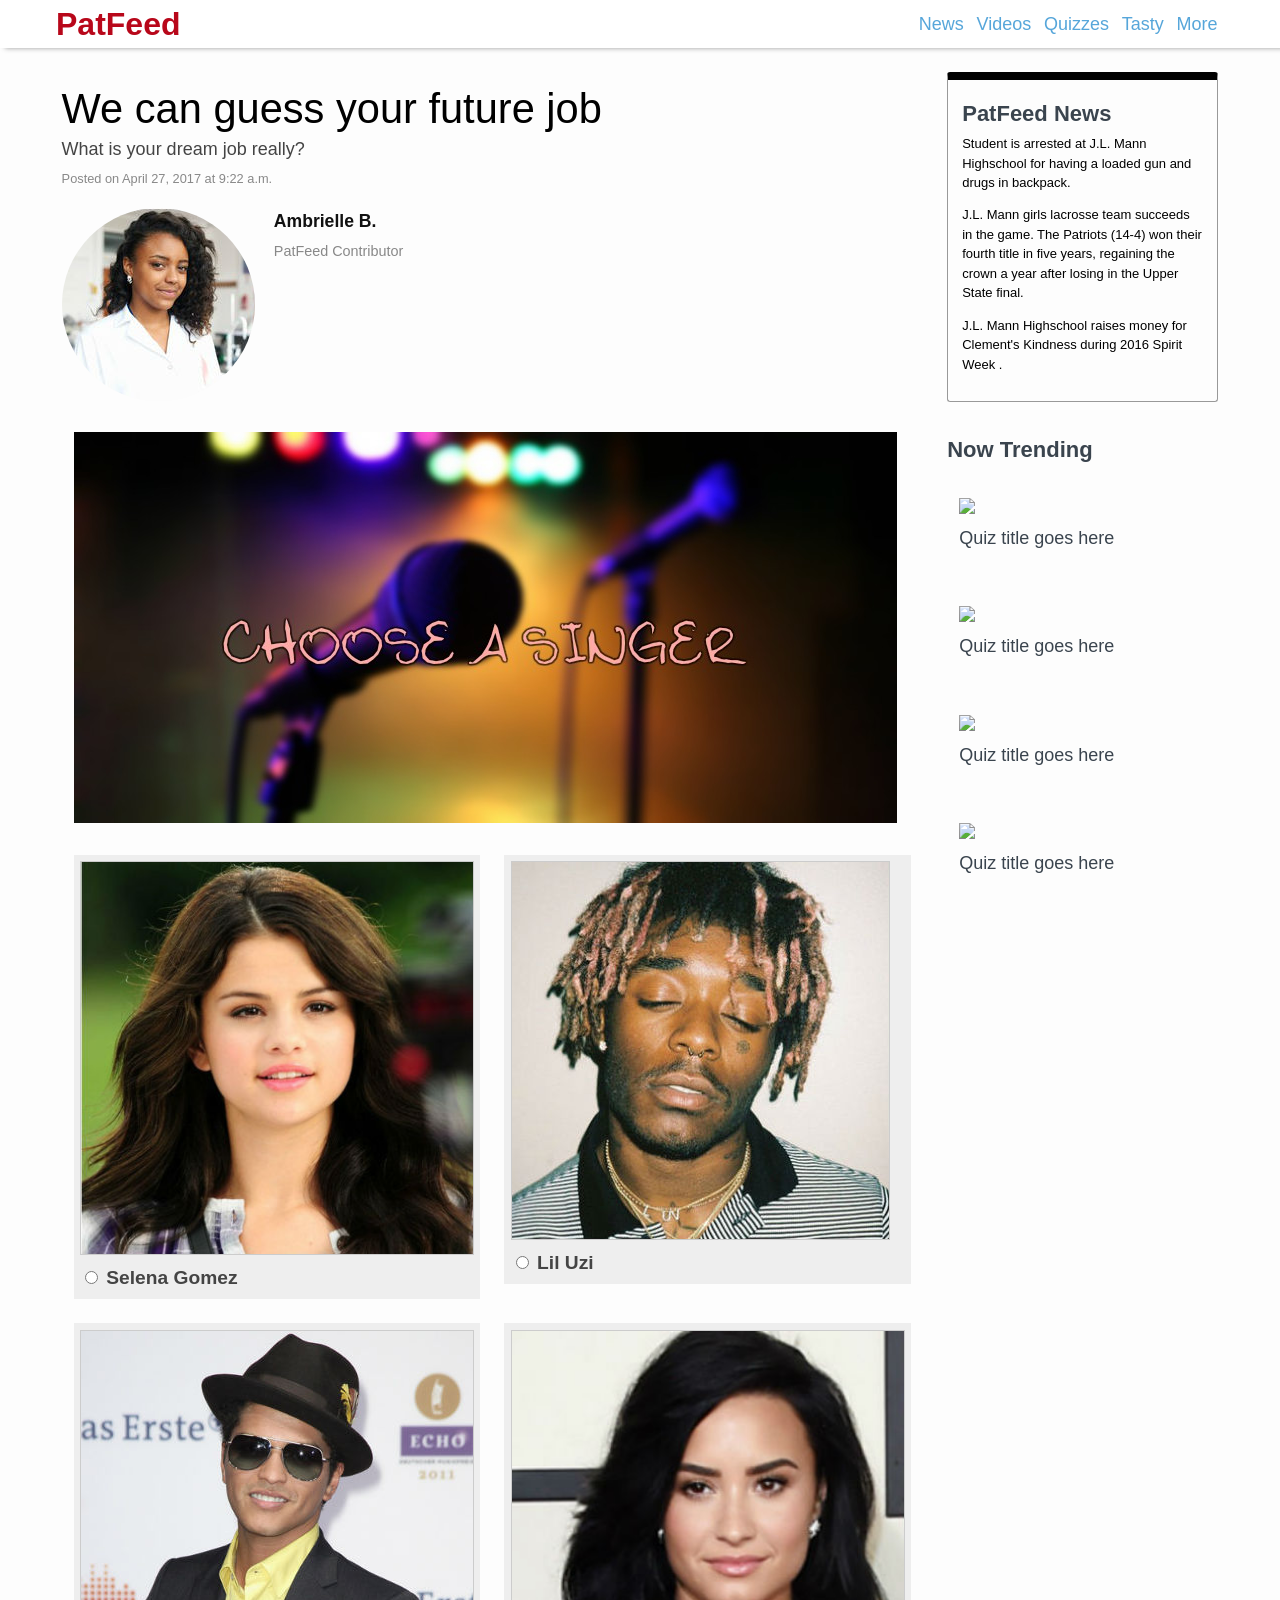
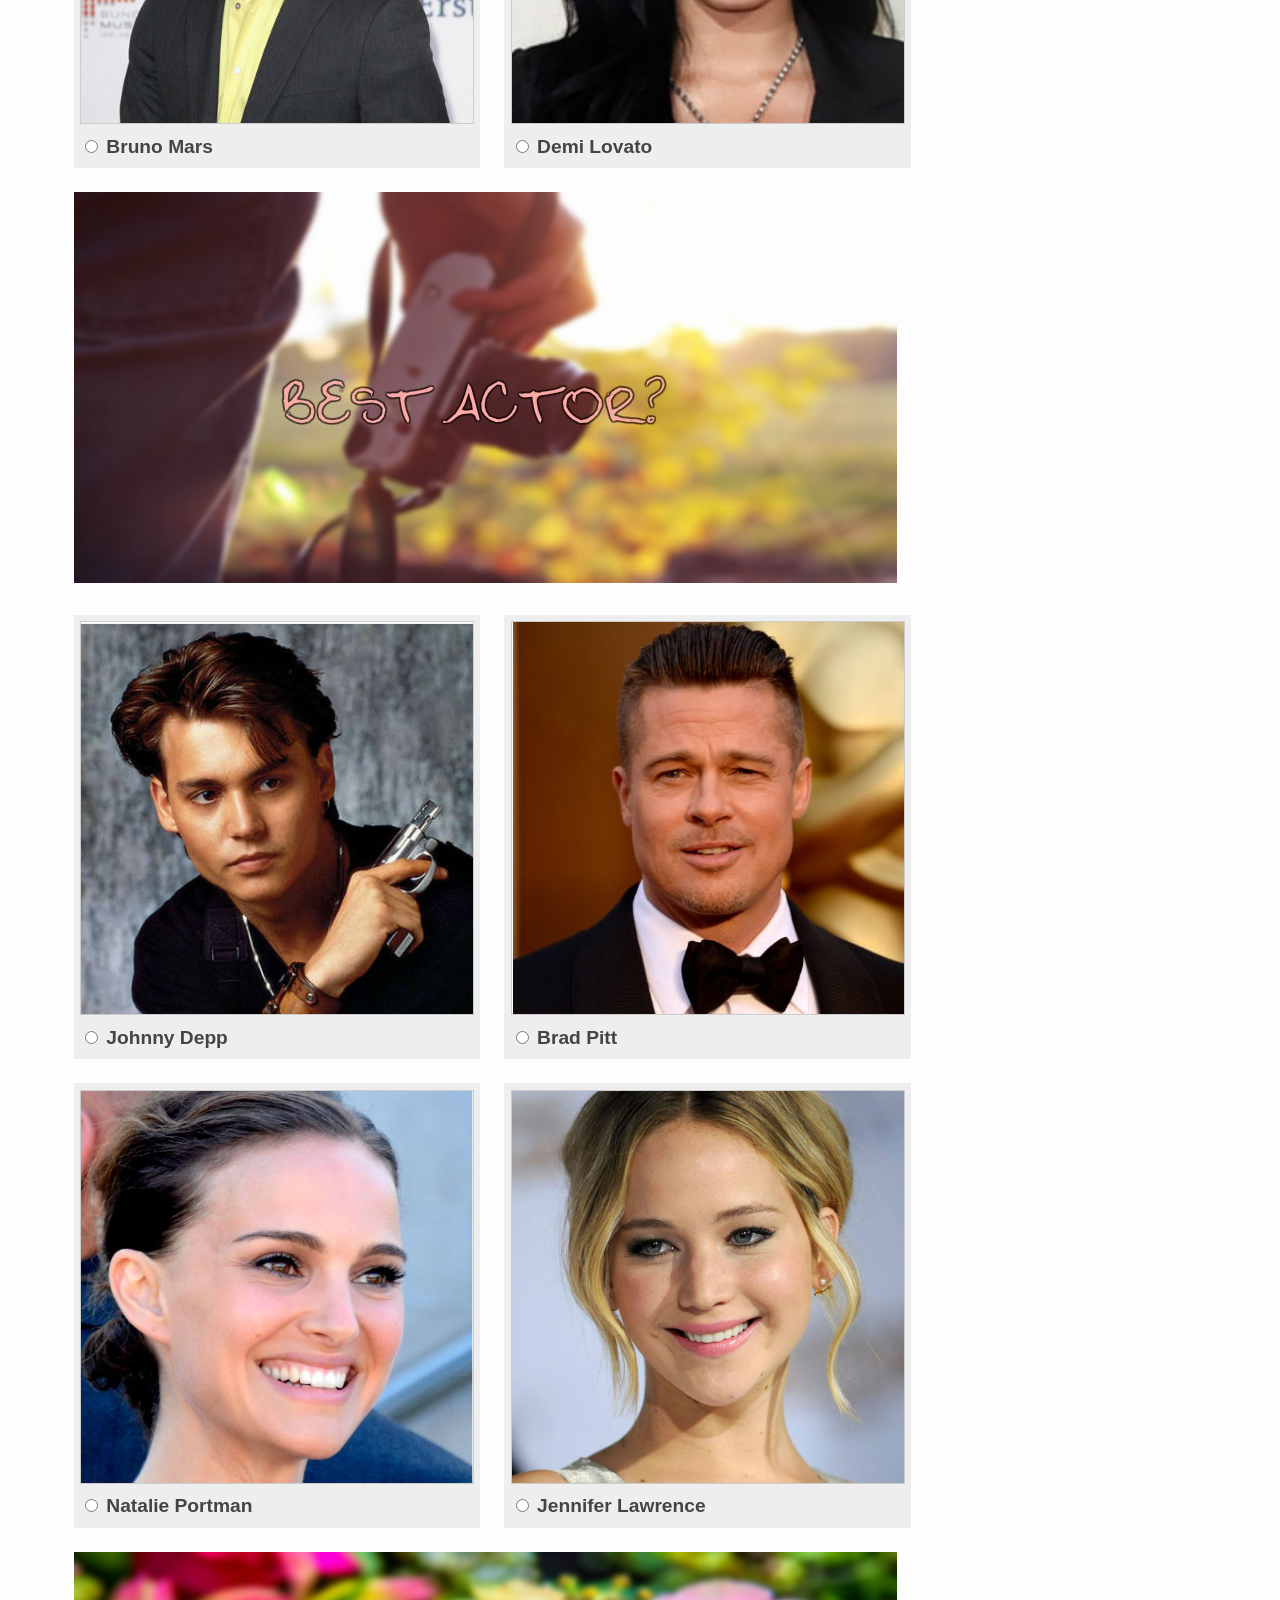
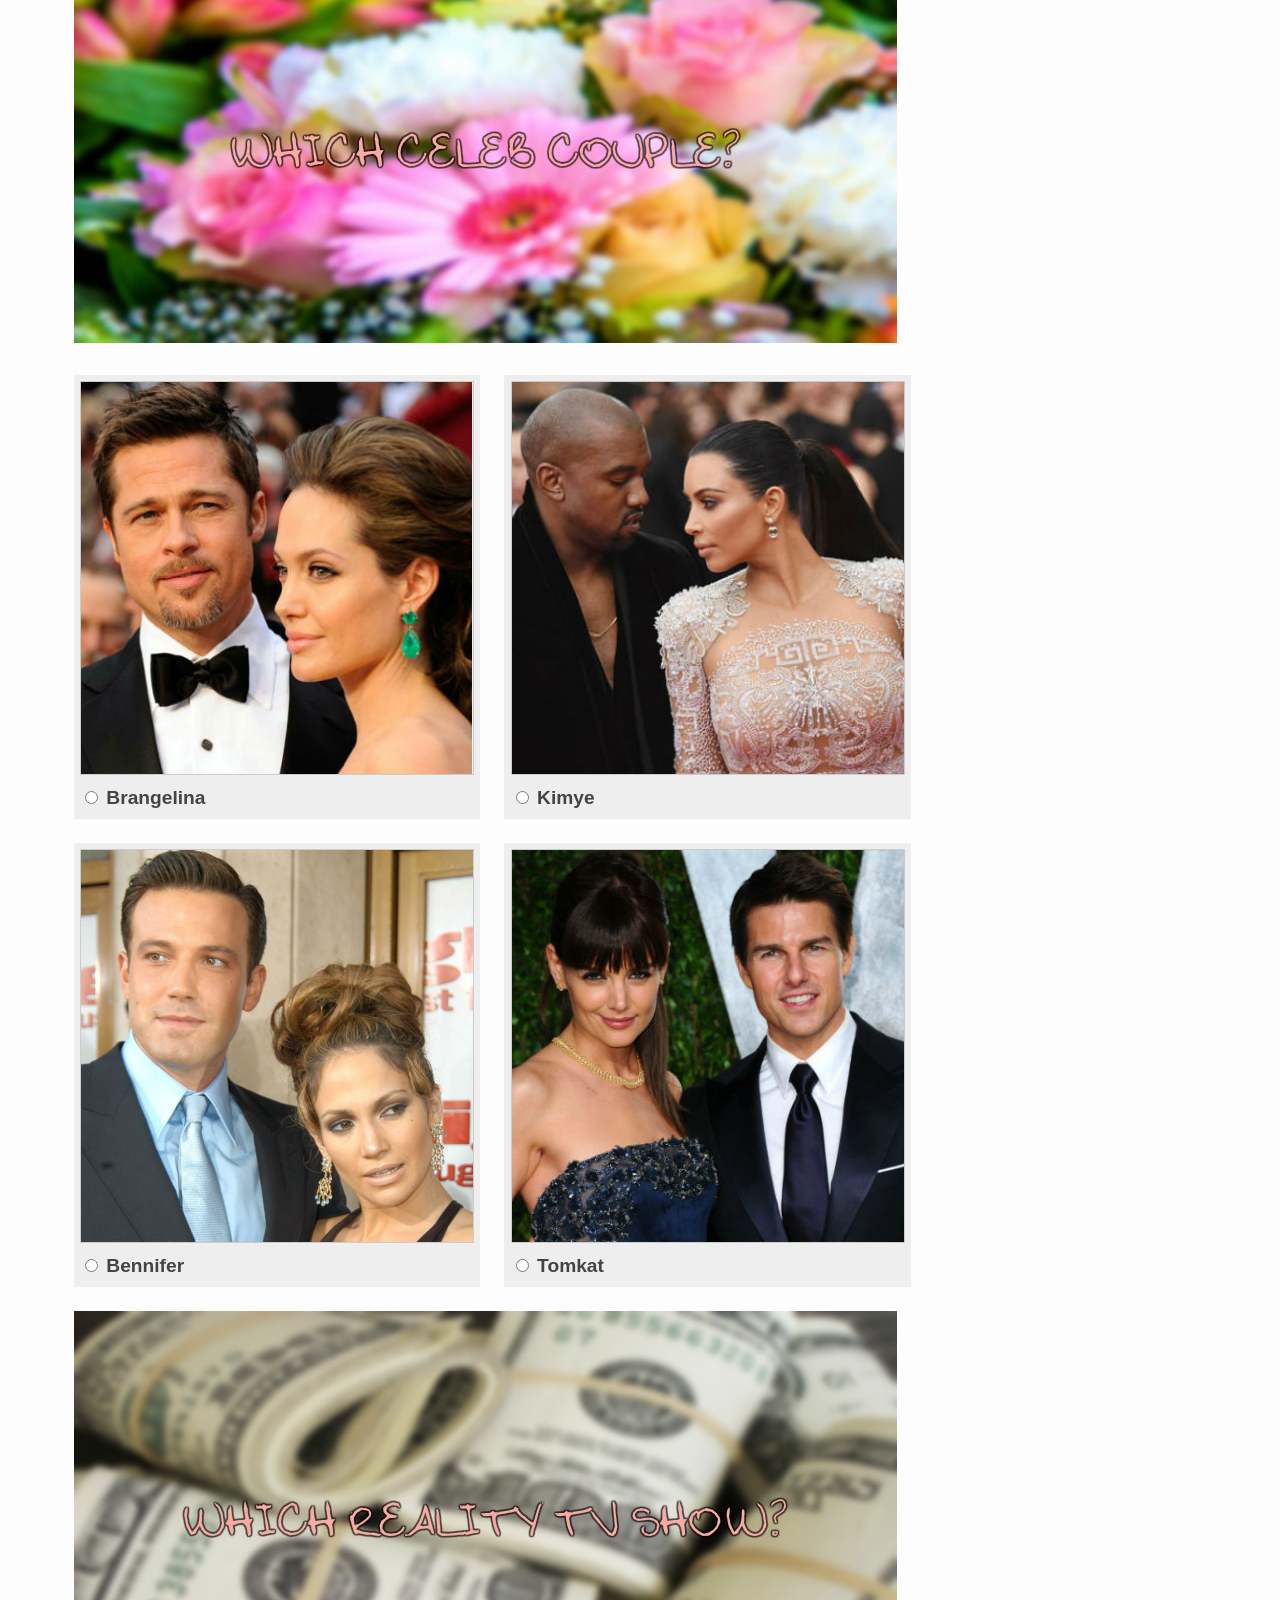
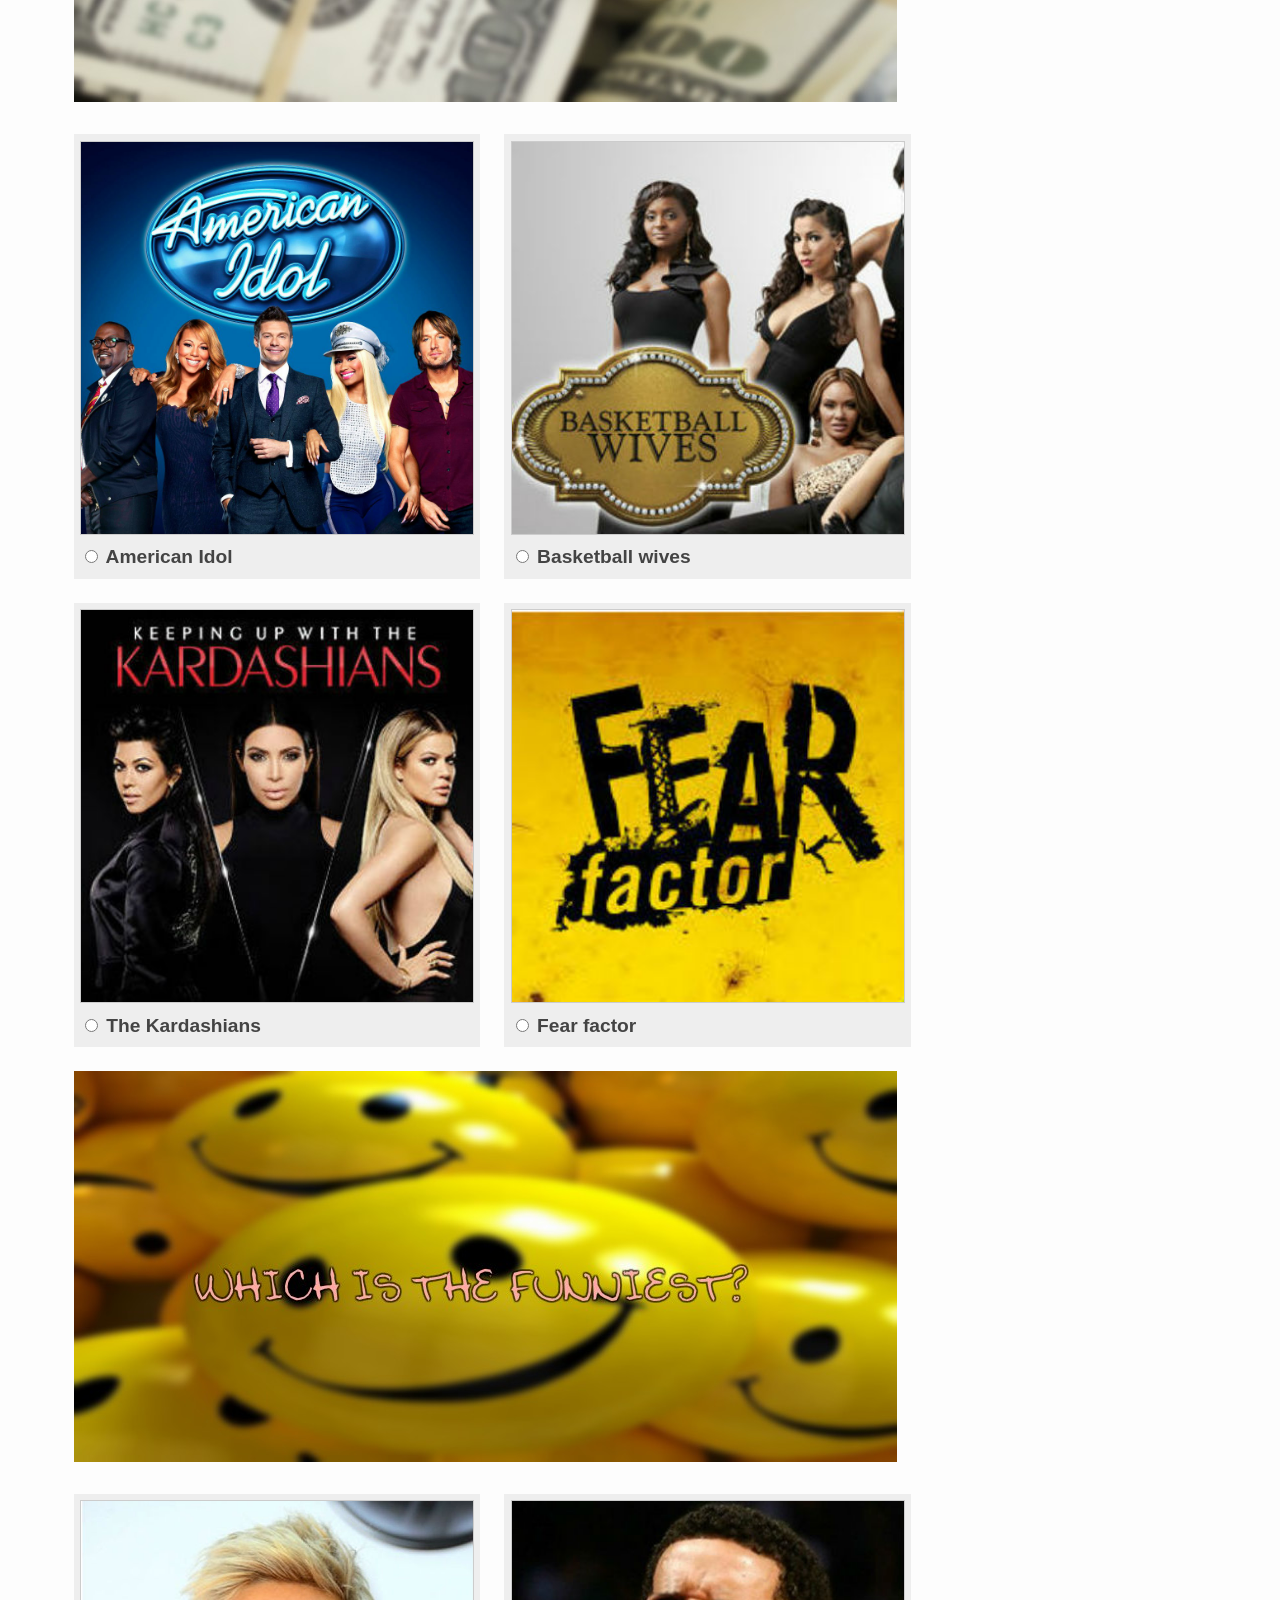
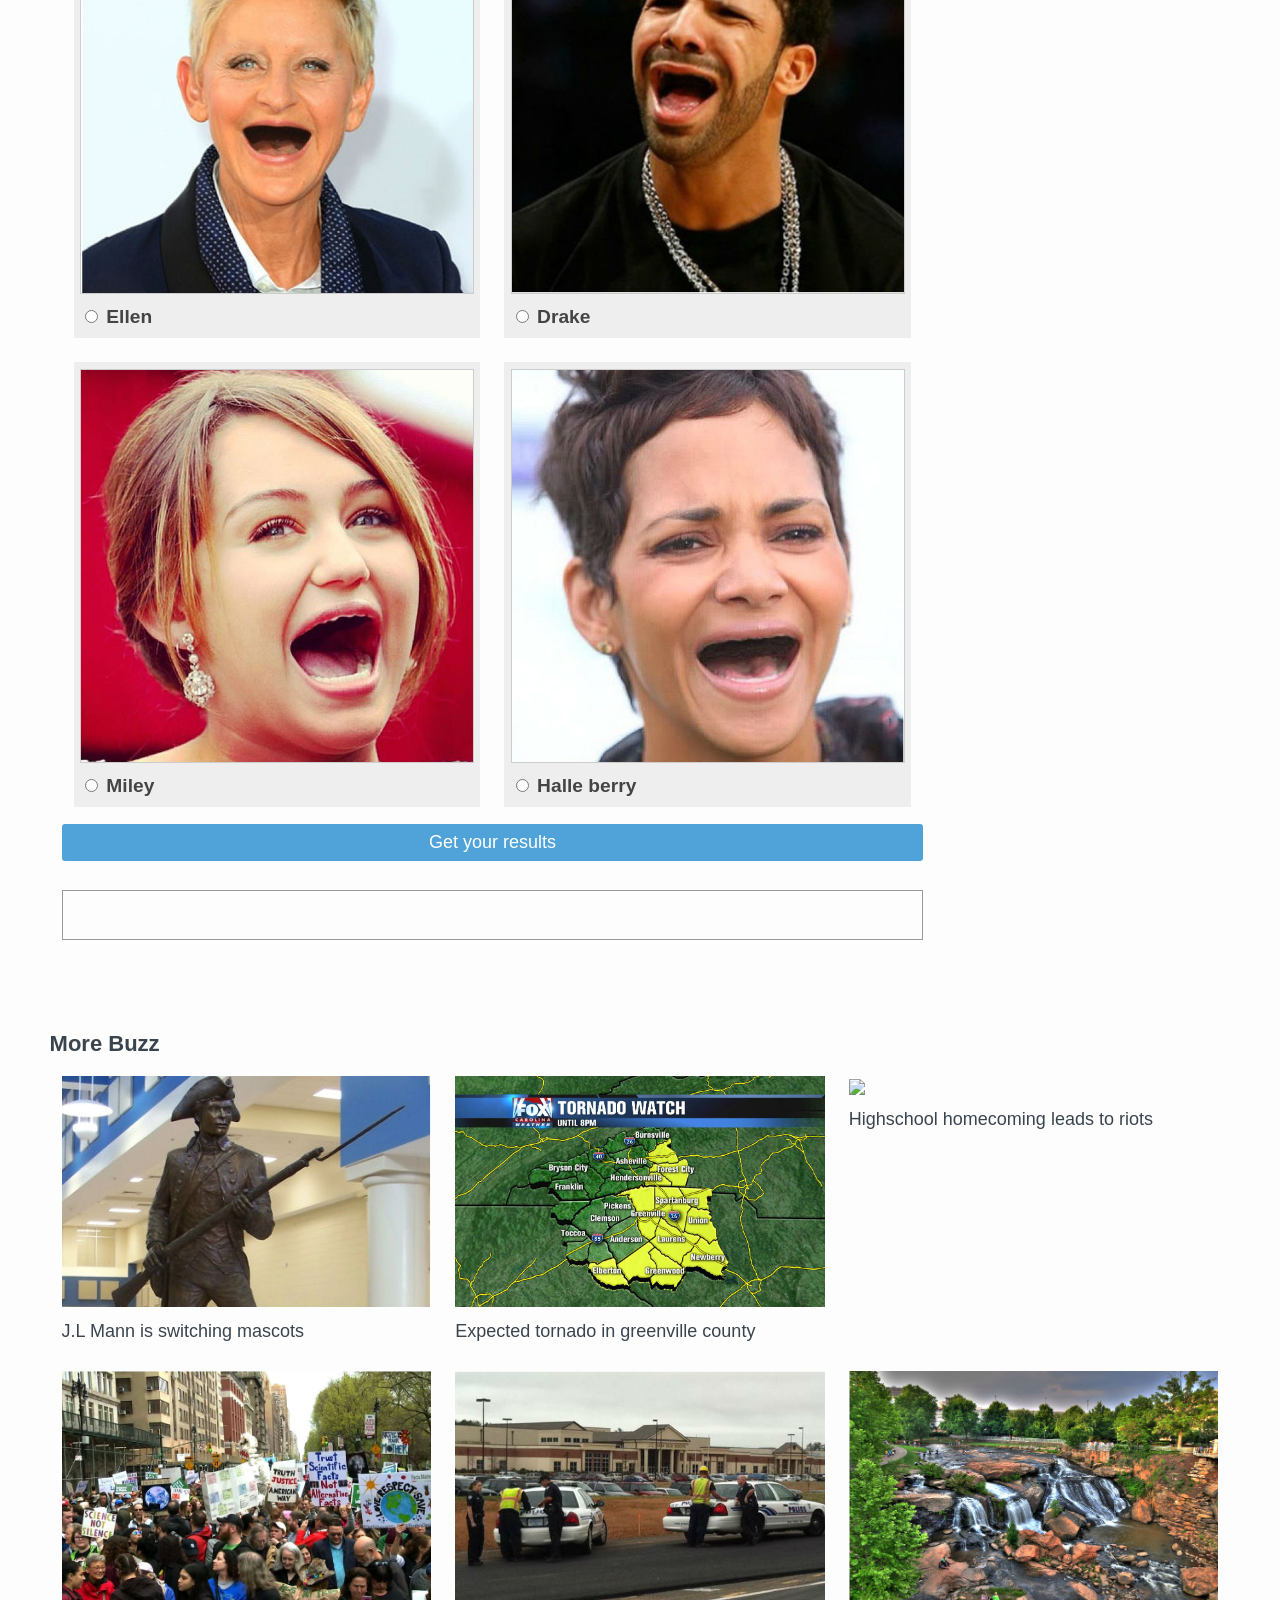
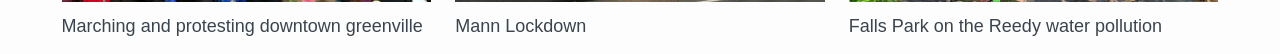
==== index.html @ 4372cd46 "Add files via upload" ====
<!DOCTYPE html>

<html lang="en">
<head>
  <!-- metadata -->
  <meta charset="utf-8">
  <meta name="viewport" content="width=device-width, initial-scale=1">

  <!-- page title -->
  <title>Choose a celeb and we'll guess your future job</title>

  <!-- styles -->
  <link rel="stylesheet" href="css/odin-0.10.4.css">
  <link rel="stylesheet" href="css/main.css">
</head>

<body>
  <header>
    <div class="container-xl">
      <nav class="navbar navbar-slideout-sm">
        <a class="navbar-brand" href="#">PatFeed</a>
        <button class="menu-toggle" aria-label="Toggle navigation">&#9776;</button>

        <div class="navbar-menu">
          <button class="menu-dismiss" aria-label="Dismiss navigation">&times;</button>
          <ul>
            <li><a href="#">News</a></li>
            <li><a href="#">Videos</a></li>
            <li><a href="#">Quizzes</a></li>
            <li><a href="#">Tasty</a></li>
            <li><a href="#">More</a></li>
          </ul>
        </div>
      </nav>
    </div>
  </header>

  <div class="container-xl">
    <main>

      <div class="row">
        <div class="col-lg-9">

          <!-- Quiz begins here -->
          <div class="meta">
            <h1 class="quiz-title">We can guess your future job</h1>
            <span class="tagline">What is your dream job really?</span>
            <span class="date">Posted on April 27, 2017 at 9:22 a.m.</span>
          </div>

          <div class="byline">
            <img class="circle left" src="img/me.jpg">
            <span class="author-name">Ambrielle B.</span>
            <span class="author-title">PatFeed Contributor</span>
          </div>

          <div class="clear"></div>

          <form class="quiz">
            <!-- Begin question #1-->
            <div class="row">
              <div class="col-xs-12">
                <img src="img/microphone_background.jpg">
              </div>

              <div class="col-xs-6">
                <div class="choice">
                  <label>
                    <img src="img/selena.jpg">
                    <input class="answer" type="radio" name="celeb1" value="doctor"> Selena Gomez
                  </label>
                </div>
              </div>

              <div class="col-xs-6">
                <div class="choice">
                  <label>
                    <img src="img/uzi.jpg">
                    <input class="answer" type="radio" name="celeb1" value="janitor"> Lil Uzi
                  </label>
                </div>
              </div>

              <div class="col-xs-6">
                <div class="choice">
                  <label>
                    <img src="img/bruno.jpg">
                    <input class="answer" type="radio" name="celeb1" value="actor"> Bruno Mars
                  </label>
                </div>
              </div>

              <div class="col-xs-6">
                <div class="choice">
                  <label>
                    <img src="img/demi.jpg">
                    <input class="answer" type="radio" name="celeb1" value="babysitter"> Demi Lovato
                  </label>
                </div>
              </div>
            </div>
            <!-- End question #1-->

            <!-- Begin question #2-->
            <div class="row">
              <div class="col-xs-12">
              <img src="img/camera_background.jpg">
              </div>

              <div class="col-xs-6">
                <div class="choice">
                  <label>
                    <img src="img/depp.jpg">
                    <input class="answer" type="radio" name="celeb2" value="janitor"> Johnny Depp
                  </label>
                </div>
              </div>

              <div class="col-xs-6">
                <div class="choice">
                  <label>
                    <img src="img/pitt.jpg">
                    <input class="answer" type="radio" name="celeb2" value="babysitter"> Brad Pitt
                  </label>
                </div>
              </div>

              <div class="col-xs-6">
                <div class="choice">
                  <label>
                    <img src="img/portman.jpg">
                    <input class="answer" type="radio" name="celeb2" value="doctor"> Natalie Portman
                  </label>
                </div>
              </div>

              <div class="col-xs-6">
                <div class="choice">
                  <label>
                    <img src="img/lawrence.jpg">
                    <input class="answer" type="radio" name="celeb2" value="actor"> Jennifer Lawrence
                  </label>
                </div>
              </div>
            </div>
            <!-- End question #2-->

            <!-- Begin question #3-->
            <div class="row">
              <div class="col-xs-12">
                <img src="img/flower_background.jpg">
              </div>

              <div class=" col-xs-6">
                <div class="choice">
                  <label>
                    <img src="img/brangelina.jpg">
                    <input class="answer" type="radio" name="celeb3" value="babysitter"> Brangelina
                  </label>
                </div>
              </div>

              <div class="col-xs-6">
                <div class="choice">
                  <label>
                    <img src="img/kimye.jpg">
                    <input class="answer" type="radio" name="celeb3" value="actor"> Kimye
                  </label>
                </div>
              </div>

              <div class="col-xs-6">
                <div class="choice">
                  <label>
                    <img src="img/bennifer.jpg">
                    <input class="answer" type="radio" name="celeb3" value="janitor"> Bennifer
                  </label>
                </div>
              </div>

              <div class="col-xs-6">
                <div class="choice">
                  <label>
                    <img src="img/tomkat.jpg">
                    <input class="answer" type="radio" name="celeb3" value="doctor"> Tomkat
                  </label>
                </div>
              </div>
            </div>
              <!-- End question #3-->

             <!-- Begin question #4-->
             <div class="row">
               <div class="col-xs-12">
                 <img src="img/money_background.jpg">
               </div>

              <div class="col-xs-6">
                <div class="choice">
                  <label>
                    <img src="img/idol.jpg">
                    <input class="answer" type="radio" name="celeb4" value="actor"> American Idol
                  </label>
                </div>
              </div>

              <div class="col-xs-6">
                <div class="choice">
                  <label>
                    <img src="img/basketballwives.jpg">
                    <input class="answer" type="radio" name="celeb4" value="babysitter"> Basketball wives
                  </label>
                </div>
              </div>

              <div class="col-xs-6">
                <div class="choice">
                  <label>
                    <img src="img/kardashians.jpg">
                    <input class="answer" type="radio" name="celeb4" value="doctor"> The Kardashians
                  </label>
                </div>
              </div>

              <div class="col-xs-6">
                <div class="choice">
                  <label>
                    <img src="img/fear.jpg">
                    <input class="answer" type="radio" name="celeb4" value="janitor"> Fear factor
                  </label>
                </div>
              </div>
            </div>
            <!-- End question #4-->

            <!-- Begin question #5-->
            <div class="row">
              <div class="col-xs-12">
                <img src="img/smiley_background.jpg">
              </div>

             <div class="col-xs-6">
               <div class="choice">
                 <label>
                   <img src="img/ellen.jpg">
                   <input class="answer" type="radio" name="celeb5" value="actor"> Ellen
                 </label>
               </div>
             </div>

             <div class="col-xs-6">
               <div class="choice">
                 <label>
                   <img src="img/drake.jpg">
                   <input class="answer" type="radio" name="celeb5" value="babysitter"> Drake
                 </label>
               </div>
             </div>

             <div class="col-xs-6">
               <div class="choice">
                 <label>
                   <img src="img/miley.jpg">
                   <input class="answer" type="radio" name="celeb5" value="doctor"> Miley
                 </label>
               </div>
             </div>

             <div class="col-xs-6">
               <div class="choice">
                 <label>
                   <img src="img/berry.jpg">
                   <input class="answer" type="radio" name="celeb5" value="janitor"> Halle berry
                 </label>
               </div>
             </div>
           </div>
           <!-- End question #5-->


            <input class="button-primary" type="button" onclick="checkIt()" value="Get your results">
          </form>

          <div class="result">
            <div id="result-text"></div>
          </div>
          <!-- End of quiz -->

        </div>

        <!-- Begin sidebar -->
        <div class="col-lg-3">
          <div class="news hide-md-down">
            <h3>PatFeed News</h3>

            <p><a href="#">Student is arrested at J.L. Mann Highschool for having a loaded gun and drugs in backpack.</a></p>

            <p><a href="#">J.L. Mann girls lacrosse team succeeds in the game. The Patriots (14-4) won their fourth title in five years, regaining the crown a year after losing in the Upper State final.</a></p>

            <p><a href="#">J.L. Mann Highschool raises money for Clement's Kindness during 2016 Spirit Week .</a></p>
          </div>

          <h3>Now Trending</h3>

          <div class="row">
            <div class="quiz-link">
              <img src="https://dummyimage.com/400x250/aaa/fff">
              <h4>Quiz title goes here</h4>
            </div>

            <div class="quiz-link">
              <img src="https://dummyimage.com/400x250/aaa/fff">
              <h4>Quiz title goes here</h4>
            </div>

            <div class="quiz-link">
              <img src="https://dummyimage.com/400x250/aaa/fff">
              <h4>Quiz title goes here</h4>
            </div>

            <div class="quiz-link">
              <img src="https://dummyimage.com/400x250/aaa/fff">
              <h4>Quiz title goes here</h4>
            </div>
          </div>
        </div>
        <!-- End sidebar -->

      </div>
    </main>

    <footer>
      <h3>More Buzz</h3>

      <div class="row">
        <!-- Begin clickbait headlines -->
        <div class="col-lg-4 col-sm-6">
          <img src="img/mascot.jpg">
          <h4>J.L Mann is switching mascots</h4>
        </div>

        <div class="col-lg-4 col-sm-6">
          <img src="img/tornado.jpg">
          <h4>Expected tornado in greenville county</h4>
        </div>

        <div class="col-lg-4 col-sm-6">
          <img src="img/riots.jpg">
          <h4>Highschool homecoming leads to riots </h4>
        </div>

        <div class="col-lg-4 col-sm-6">
          <img src="img/marching.jpg">
          <h4>Marching and protesting downtown greenville</h4>
        </div>

        <div class="col-lg-4 col-sm-6">
          <img src="img/lockdown.jpg">
          <h4>Mann Lockdown</h4>
        </div>

        <div class="col-lg-4 col-sm-6">
          <img src="img/waterfall.jpg">
          <h4>Falls Park on the Reedy water pollution</h4>
        </div>
      <!-- End headlines-->

      </div>
    </footer>

  </div>

  <!-- include any javascript below this line -->
  <script src="https://code.jquery.com/jquery-2.2.4.js"></script>
  <script src="js/odin-0.7.1.js"></script>
  <script src="js/future_job_checker.js"></script>

</body>
</html>
---- css/odin-0.10.4.css ----
/*! odin-0.10.1.css | MIT License | https://github.com/joncoop/odin */
/* ==========================================================================
   Resets
   ========================================================================== */
/**
 * Set box-sizing to border-box for all elements.
 *
 * Technique from:
 * https://css-tricks.com/box-sizing/
 */
html, body {
  box-sizing: border-box;
  height: 100%;
}

*, *:before, *:after {
  box-sizing: inherit;
  /*  */
}

/**
 * Remove the margin on the body.
 */
body {
  margin: 0;
}

/* ==========================================================================
   The Grid
   ========================================================================== */
/**
 * The grid is based upon rows using flexbox.
 */
.row {
  display: flex;
  flex-direction: row;
  flex-wrap: wrap;
}

/**
 * Apply default stying to all elements in a row.
 *
 * This is a bit hackish. I'm assuming only columns will be direct decendants
 * of a row. This syntax just saves some typing.
 */
.row > * {
  padding: 12px;
  position: relative;
  width: 100%;
  /* why is this here? */
}

/**
 * Allow for gutters between columns to be adjusted.
 */
.row.gutter-default > * {
  padding: 12px;
}

.row.gutter-double > * {
  padding: 24px;
}

.row.gutter-none > * {
  padding: 0;
}

/**
 * Base column classes.
 */
.col-xs-1 {
  width: 8.333333%;
}

.col-xs-2 {
  width: 16.666666%;
}

.col-xs-3 {
  width: 25%;
}

.col-xs-4 {
  width: 33.333333%;
}

.col-xs-5 {
  width: 41.666666%;
}

.col-xs-6 {
  width: 50%;
}

.col-xs-7 {
  width: 58.333333%;
}

.col-xs-8 {
  width: 66.666666%;
}

.col-xs-9 {
  width: 75%;
}

.col-xs-10 {
  width: 83.333333%;
}

.col-xs-11 {
  width: 91.666666%;
}

.col-xs-12 {
  width: 100%;
}

/**
 * Responsive column classes for small viewports and up.
 */
@media (min-width: 480px) {
  .col-sm-1 {
    width: 8.333333%;
  }

  .col-sm-2 {
    width: 16.666666%;
  }

  .col-sm-3 {
    width: 25%;
  }

  .col-sm-4 {
    width: 33.333333%;
  }

  .col-sm-5 {
    width: 41.666666%;
  }

  .col-sm-6 {
    width: 50%;
  }

  .col-sm-7 {
    width: 58.333333%;
  }

  .col-sm-8 {
    width: 66.666666%;
  }

  .col-sm-9 {
    width: 75%;
  }

  .col-sm-10 {
    width: 83.333333%;
  }

  .col-sm-11 {
    width: 91.666666%;
  }

  .col-sm-12 {
    width: 100%;
  }
}
/**
 * Responsive column classes for medium viewports and up.
 */
@media (min-width: 720px) {
  .col-md-1 {
    width: 8.333333%;
  }

  .col-md-2 {
    width: 16.666666%;
  }

  .col-md-3 {
    width: 25%;
  }

  .col-md-4 {
    width: 33.333333%;
  }

  .col-md-5 {
    width: 41.666666%;
  }

  .col-md-6 {
    width: 50%;
  }

  .col-md-7 {
    width: 58.333333%;
  }

  .col-md-8 {
    width: 66.666666%;
  }

  .col-md-9 {
    width: 75%;
  }

  .col-md-10 {
    width: 83.333333%;
  }

  .col-md-11 {
    width: 91.666666%;
  }

  .col-md-12 {
    width: 100%;
  }
}
/**
 * Responsive column classes for large viewports and up.
 */
@media (min-width: 960px) {
  .col-lg-1 {
    width: 8.333333%;
  }

  .col-lg-2 {
    width: 16.666666%;
  }

  .col-lg-3 {
    width: 25%;
  }

  .col-lg-4 {
    width: 33.333333%;
  }

  .col-lg-5 {
    width: 41.666666%;
  }

  .col-lg-6 {
    width: 50%;
  }

  .col-lg-7 {
    width: 58.333333%;
  }

  .col-lg-8 {
    width: 66.666666%;
  }

  .col-lg-9 {
    width: 75%;
  }

  .col-lg-10 {
    width: 83.333333%;
  }

  .col-lg-11 {
    width: 91.666666%;
  }

  .col-lg-12 {
    width: 100%;
  }
}
/**
 * Reverse the order of columns within a row.
 */
.reverse {
  flex-direction: row-reverse;
  flex-wrap: wrap-reverse;
}

@media (max-width: 479px) {
  .reverse-xs {
    flex-direction: row-reverse;
    flex-wrap: wrap-reverse;
  }
}
@media (min-width: 480px) and (max-width: 719px) {
  .reverse-sm {
    flex-direction: row-reverse;
    flex-wrap: wrap-reverse;
  }
}
@media (min-width: 720px) and (max-width: 959px) {
  .reverse-md {
    flex-direction: row-reverse;
    flex-wrap: wrap-reverse;
  }
}
@media (min-width: 960px) {
  .reverse-lg {
    flex-direction: row-reverse;
    flex-wrap: wrap-reverse;
  }
}
/**
 * The .show-gridlines class can be applied to the body or any other element
 * that contains rows. Gridlines aren't intended to be applied to final layouts,
 * but they can be quite useful when creating the initial grid or debugging.
 */
.show-gridlines .row > * {
  border: 1px solid #bbb;
}

/* ==========================================================================
   Containers
   ========================================================================== */
/**
* Center container classes and give a little paddinn on the sides to keep
* content from touching the edge of small screens.
*/
.container-sm,
.container-md,
.container-lg,
.container-xl {
  margin: 0 auto;
  padding: 0 0.6rem;
}

/**
 * Fluid containers expand to the max-width if space is available. Otherwise,
 * they expand to the browser width.
 *
 * TODO: Create fixed-width responsive containers that snap to viewport
 *       breakpoints.
 */
.container-sm {
  max-width: 480px;
}

.container-md {
  max-width: 720px;
}

.container-lg {
  max-width: 960px;
}

.container-xl {
  max-width: 1200px;
}

/* ==========================================================================
   Navbar
   ========================================================================== */
.navbar {
  align-items: center;
  background-color: #d8dde2;
  display: flex;
  justify-content: space-between;
  padding: 0 0.4rem;
}

.navbar-menu {
  display: flex;
  position: relative;
  z-index: 998;
  /* make sure the menu stays in front of all other content */
}

.navbar-spread {
  display: block;
}

.navbar-spread .navbar-menu {
  display: block;
}

.navbar-spread .navbar-menu ul {
  display: flex;
  justify-content: space-around;
}

.navbar ul {
  display: flex;
  list-style: none;
  margin: 0;
  padding: 0;
}

.navbar li {
  padding: 0.4rem;
}

.navbar a:link,
.navbar a:visited {
  display: block;
  text-decoration: none;
}

.navbar a:hover,
.navbar a:active {
  text-decoration: underline;
}

.navbar-brand {
  color: #0f1113;
  font-size: 2.0rem;
  font-weight: 500;
  margin: 0 auto 0 0;
}

.menu-toggle {
  background-color: transparent;
  border: none;
  display: block;
  font-size: 1.0rem;
  /* http://stackoverflow.com/questions/29930933/absolute-positioned-item-in-a-flex-container-still-gets-considered-as-item-in-ie */
  margin: 0 0.2rem 0 auto;
  padding: 0.6rem 0;
}

.menu-dismiss {
  background-color: transparent;
  border: none;
  color: #3a444e;
  display: block;
  font-size: 24px;
  margin: 0.2rem;
  right: 0;
  padding: 0.2rem;
  position: absolute;
  top: 0;
  z-index: 999;
  /* make sure this is higher than the navbar-menu */
}

.navbar-slideout .navbar-menu,
.navbar-slideout-xs .navbar-menu,
.navbar-slideout-sm .navbar-menu,
.navbar-slideout-md .navbar-menu,
.navbar-slideout-lg .navbar-menu,
.navbar-slideout-xl .navbar-menu {
  background-color: #d8dde2;
  display: block;
  height: 100%;
  left: -280px;
  opacity: 0.96;
  overflow: auto;
  position: fixed;
  top: 0;
  transition: 0.4s;
  width: 280px;
}

.navbar-slideout .navbar-menu ul,
.navbar-slideout-xs .navbar-menu ul,
.navbar-slideout-sm .navbar-menu ul,
.navbar-slideout-md .navbar-menu ul,
.navbar-slideout-lg .navbar-menu ul,
.navbar-slideout-xl .navbar-menu ul {
  flex-direction: column;
}

.navbar-slideout .menu-shown,
.navbar-slideout-xs .menu-shown,
.navbar-slideout-sm .menu-shown,
.navbar-slideout-md .menu-shown,
.navbar-slideout-lg .menu-shown,
.navbar-slideout-xl .menu-shown {
  left: 0;
  transition: 0.4s;
}

@media (min-width: 480px) {
  .navbar-slideout-sm .navbar-menu {
    background-color: transparent;
    height: auto;
    overflow: auto;
    position: static;
    width: auto;
  }

  .navbar-slideout-sm .navbar-menu ul {
    flex-direction: row;
  }

  .navbar-slideout-sm .menu-dismiss,
  .navbar-slideout-sm .menu-toggle {
    display: none;
  }
}
@media (min-width: 720px) {
  .navbar-slideout-md .navbar-menu {
    background-color: transparent;
    height: auto;
    overflow: auto;
    position: static;
    width: auto;
  }

  .navbar-slideout-md .navbar-menu ul {
    flex-direction: row;
  }

  .navbar-slideout-md .menu-dismiss,
  .navbar-slideout-md .menu-toggle {
    display: none;
  }
}
@media (min-width: 960px) {
  .navbar-slideout-lg .navbar-menu {
    background-color: transparent;
    height: auto;
    overflow: auto;
    position: static;
    width: auto;
  }

  .navbar-slideout-lg .navbar-menu ul {
    flex-direction: row;
  }

  .navbar-slideout-lg .menu-dismiss,
  .navbar-slideout-lg .menu-toggle {
    display: none;
  }
}
/* ==========================================================================
   Positioning
   ========================================================================== */
/**
 * Utilities for horizontally and vertically centering elements.
 */
.center-vertical,
.center-horizontal,
.push-left,
.push-right {
  display: flex;
}

.center-vertical {
  align-items: center;
}

.center-horizontal {
  justify-content: center;
}

/**
 * Push element to the right or left edge of other elements.
 */
.push-left {
  justify-content: flex-start;
}

.push-right {
  justify-content: flex-end;
}

/**
 * Position elements in the corners of other elements.
 */
.upper-left,
.upper-right,
.lower-right,
.lower-left {
  position: absolute;
}

.upper-left,
.gutter-default .upper-left {
  top: 12px;
  left: 12px;
}

.gutter-double .upper-left {
  top: 24px;
  left: 24px;
}

.gutter-none .upper-left {
  top: 0;
  left: 0;
}

.upper-right,
.gutter-default .upper-right {
  top: 12px;
  right: 12px;
}

.gutter-double .upper-right {
  top: 24px;
  right: 24px;
}

.gutter-none .upper-right {
  top: 0;
  right: 0;
}

.lower-right,
.gutter-default .lower-right {
  bottom: 12px;
  right: 12px;
}

.gutter-double .lower-right {
  bottom: 24px;
  right: 24px;
}

.gutter-none .lower-right {
  bottom: 0;
  right: 0;
}

.lower-left,
.gutter-default .lower-left {
  bottom: 12px;
  left: 12px;
}

.gutter-double .lower-left {
  bottom: 24px;
  left: 24px;
}

.gutter-none .lower-left {
  bottom: 0;
  left: 0;
}

/**
 * Utility classes for quicly applying floats to elements.
 */
.right {
  float: right;
  margin-left: 1.2rem;
  margin-bottom: 1.2rem;
}

.left {
  float: left;
  margin-right: 1.2rem;
  margin-bottom: 1.2rem;
}

.clear {
  clear: both;
}

/**
 * Center inline elements such as images.
 */
.center {
  display: block;
  margin: 0 auto;
}

/**
 * Text alignment utilities.
 */
.text-left {
  text-align: left;
}

.text-right {
  text-align: right;
}

.text-center {
  text-align: center;
}

.text-justify {
  text-align: justify;
}

/* ==========================================================================
   Responsive Utilities
   ========================================================================== */
/**
 * Images, iframes, and video elements are responsive by default.
 *
 * TODO: Write classes that constrain responsive video and iframes to a fixed
 *       aspect ratio.
 */
img,
iframe,
video {
  max-width: 100%;
}

/**
 * Hide content based on viewport
 *
 * The .hidden-*-down classes hide the element when the viewport is at the given
 * breakpoint or smaller. For example, .hidden-sm-down hides an element on small,
 * and extra-small viewports.
 *
 * The .hidden-*-up classes hide the element when the viewport is at the given
 * breakpoint or wider.
 */
@media (max-width: 479px) {
  .hide-xs-down {
    display: none;
  }
}
@media (max-width: 719px) {
  .hide-sm-down {
    display: none;
  }
}
@media (max-width: 959px) {
  .hide-md-down {
    display: none;
  }
}
@media (min-width: 480px) {
  .hide-sm-up {
    display: none;
  }
}
@media (min-width: 720px) {
  .hide-md-up {
    display: none;
  }
}
@media (min-width: 960px) {
  .hide-lg-up {
    display: none;
  }
}
/* ==========================================================================
   Typography
   ========================================================================== */
/**
 * Apply default body styles.
 */
body {
  background-color: #fdfdfd;
  color: #111;
  font-family: "Helvetica Neue", Helvetica, Arial, sans-serif;
  font-size: 18px;
  font-weight: 400;
  line-height: 1.5;
}

/**
 * Apply default heading styles.
 */
h1,
h2,
h3,
h4,
h5,
h6 {
  color: #3a444e;
  font-weight: 500;
  margin-top: 0rem;
}

h1 {
  font-size: 4.0rem;
  line-height: 4.5rem;
  margin-bottom: 1.5rem;
}

h2 {
  font-size: 2.555rem;
  line-height: 3.25rem;
  margin-bottom: 1.75rem;
}

h3 {
  font-size: 2.0rem;
  line-height: 2.5rem;
  margin-bottom: 1.5rem;
}

h4 {
  font-size: 1.555rem;
  line-height: 2.0rem;
  margin-bottom: 1.0rem;
}

h5 {
  font-size: 1.333rem;
  line-height: 1.75rem;
  margin-bottom: 1.25rem;
}

h6 {
  font-size: 1.111rem;
  line-height: 1.75rem;
  margin-bottom: 1.25rem;
}

/**
 * Set vertical spacing for non-heading text elements.
 */
p,
ul,
ol,
pre,
table,
blockquote {
  margin-top: 0rem;
  margin-bottom: 1.5rem;
}

ul ul,
ol ol,
ul ol,
ol ul {
  margin-top: 0rem;
  margin-bottom: 0rem;
}

sub,
sup {
  line-height: 0;
  position: relative;
  vertical-align: baseline;
}

sup {
  top: -0.5em;
}

sub {
  bottom: -0.25em;
}

/**
 * Make sure list indentation is consistent with other spacing.
 */
ol,
ul {
  margin-left: 18.0045px;
  padding-left: 24px;
}

/**
 * Unstyled lists.
 */
ol.list-unstyled,
ul.list-unstyled {
  list-style: none;
  margin: 0;
  padding: 0;
}

/**
 * Style blockquotes and citations.
 */
blockquote {
  border-left: 6px solid #d8dde2;
  font-size: 1.333rem;
  line-height: 1.75rem;
  margin-left: 24px;
  padding-left: 12px;
}

blockquote p:last-of-type {
  margin-bottom: 0.5rem;
}

blockquote cite {
  color: #678;
  display: block;
  font-size: 1.0rem;
  font-style: italic;
}

blockquote cite::before {
  content: "\2014 ";
  margin-right: 0.4rem;
  white-space: pre;
}

/**
 * Make the weight of bold text relative to the base font-weight.
 *
 * In all likelihood this has no effect, but it might if a very light base
 * font-weight is used.
 */
b,
strong {
  font-weight: bolder;
}

/**
 * Make sure small text is rendered the same in all browsers.
 */
small {
  font-size: 80%;
}

/**
 * Set the highlight color.
 */
mark {
  background-color: #ff8;
}

/**
 * Get the code and code-like elements.
 */
code,
kbd,
samp {
  color: #678;
  font-family: monospace;
  font-size: 1.0em;
}

/**
 * Utilities for de-emphasizing text.
 */
.light {
  color: #678;
}

/* ==========================================================================
   Images
   ========================================================================== */
/**
 * Remove the border on linked images in IE.
 */
img {
  border-style: none;
}

/**
 * Helper classes allow for rounded and circle images.
 *
 * These image styles can be used on elements other than images.
 */
.rounded {
  border-radius: 0.4rem;
}

.circle {
  border-radius: 50%;
}

/* ==========================================================================
   Tables
   ========================================================================== */
/**
 * Just a little basic table styling. Nothing too fancy.
 */
table.table-basic {
  border-collapse: collapse;
  color: #0f1113;
}

table.table-basic caption {
  color: #0f1113;
  font-size: 1.333rem;
  font-weight: 500;
  padding: 0.4rem;
  text-align: center;
}

table.table-basic tfoot {
  color: #3a444e;
  font-size: 0.85rem;
  font-style: italic;
}

table.table-basic tbody tr {
  border-bottom: 1px solid #d8dde2;
}

table.table-basic td,
table.table-basic th {
  padding: 0.4rem 0.6rem;
}

table.table-basic th {
  border-bottom: 1px solid #678;
  border-top: 1px solid #678;
  color: #3a444e;
  font-weight: 500;
}

/**
 * Make tables responsive.
 *
 * Technique from:
 * http://allthingssmitty.com/2016/10/03/responsive-table-layout/
 */
table.table-stack {
  width: 100%;
}

table.table-stack thead {
  border: none;
  clip: rect(0 0 0 0);
  height: 1px;
  margin: -1px;
  overflow: hidden;
  padding: 0;
  position: absolute !important;
  width: 1px;
}

table.table-stack tbody tr {
  border: 1px solid #9eaab6;
  display: block;
  margin-bottom: 0.4rem;
  padding: 0.4rem;
}

table.table-stack td {
  display: block;
  text-align: right;
}

table.table-stack td:before {
  content: attr(aria-label);
  float: left;
  font-weight: 500;
  color: #3a444e;
}

table.table-stack tfoot td {
  display: block;
  text-align: left;
}

@media (max-width: 479px) {
  table.table-stack-xs {
    width: 100%;
  }

  table.table-stack-xs thead {
    border: none;
    clip: rect(0 0 0 0);
    height: 1px;
    margin: -1px;
    overflow: hidden;
    padding: 0;
    position: absolute !important;
    width: 1px;
  }

  table.table-stack-xs tbody tr {
    border: 1px solid #9eaab6;
    display: block;
    margin-bottom: 0.4rem;
    padding: 0.4rem;
  }

  table.table-stack-xs td {
    display: block;
    text-align: right;
  }

  table.table-stack-xs td:before {
    content: attr(aria-label);
    float: left;
    font-weight: 500;
    color: #3a444e;
  }

  table.table-stack-xs tfoot td {
    display: block;
    text-align: left;
  }
}
@media (max-width: 719px) {
  table.table-stack-sm {
    width: 100%;
  }

  table.table-stack-sm thead {
    border: none;
    clip: rect(0 0 0 0);
    height: 1px;
    margin: -1px;
    overflow: hidden;
    padding: 0;
    position: absolute !important;
    width: 1px;
  }

  table.table-stack-sm tbody tr {
    border: 1px solid #9eaab6;
    display: block;
    margin-bottom: 0.4rem;
    padding: 0.4rem;
  }

  table.table-stack-sm td {
    display: block;
    text-align: right;
  }

  table.table-stack-sm td:before {
    content: attr(aria-label);
    float: left;
    font-weight: 500;
    color: #3a444e;
  }

  table.table-stack-sm tfoot td {
    display: block;
    text-align: left;
  }
}
@media (max-width: 959px) {
  table.table-stack-md {
    width: 100%;
  }

  table.table-stack-md thead {
    border: none;
    clip: rect(0 0 0 0);
    height: 1px;
    margin: -1px;
    overflow: hidden;
    padding: 0;
    position: absolute !important;
    width: 1px;
  }

  table.table-stack-md tbody tr {
    border: 1px solid #9eaab6;
    display: block;
    margin-bottom: 0.4rem;
    padding: 0.4rem;
  }

  table.table-stack-md td {
    display: block;
    text-align: right;
  }

  table.table-stack-md td:before {
    content: attr(aria-label);
    float: left;
    font-weight: 500;
    color: #3a444e;
  }

  table.table-stack-md tfoot td {
    display: block;
    text-align: left;
  }
}
/**
 * Utility classes to shade table rows.
 */
table.shade-even-rows tbody tr:nth-child(even) {
  background-color: #d8dde2;
}

table.shade-odd-rows tbody tr:nth-child(odd) {
  background-color: #d8dde2;
}

/* ==========================================================================
   Buttons
   ========================================================================== */
.button-primary,
.button-secondary,
.button-info,
.button-success,
.button-warning,
.button-danger,
input[type="button"].button-primary,
input[type="button"].button-secondary,
input[type="button"].button-info,
input[type="button"].button-success,
input[type="button"].button-danger,
input[type="button"].button-warning,
input[type="submit"].button-primary,
input[type="submit"].button-secondary,
input[type="submit"].button-info,
input[type="submit"].button-success,
input[type="submit"].button-danger,
input[type="submit"].button-warning {
  border-radius: 3px;
  display: inline-block;
  font-family: "Helvetica Neue", Helvetica, Arial, sans-serif;
  font-size: 18px;
  line-height: 1.0;
  margin: 0.3rem 0;
  outline: 0;
  padding: 0.6rem;
  text-decoration: none;
  vertical-align: middle;
}

.button-primary:focus,
.button-secondary:focus,
.button-info:focus,
.button-success:focus,
.button-warning:focus,
.button-danger:focus,
input[type="button"].button-primary:focus,
input[type="button"].button-secondary:focus,
input[type="button"].button-info:focus,
input[type="button"].button-success:focus,
input[type="button"].button-danger:focus,
input[type="button"].button-warning:focus,
input[type="submit"].button-primary:focus,
input[type="submit"].button-secondary:focus,
input[type="submit"].button-info:focus,
input[type="submit"].button-success:focus,
input[type="submit"].button-danger:focus,
input[type="submit"].button-warning:focus {
  box-shadow: 0 0 6px #678;
}

.button-primary:disabled,
.button-secondary:disabled,
.button-info:disabled,
.button-success:disabled,
.button-warning:disabled,
.button-danger:disabled,
input[type="button"]:disabled,
input[type="submit"]:disabled {
  color: #f2f2f2;
  cursor: not-allowed;
}

.button-primary,
.button-info,
.button-success,
.button-warning,
.button-danger {
  border: none;
  color: #FFF;
}

.button-primary {
  background-color: #678;
}

.button-primary:hover {
  background-color: #5b6a79;
}

.button-primary:disabled {
  background-color: #9eaab6;
}

.button-secondary {
  background-color: #FFF;
  border: 1px solid #9eaab6;
  color: #3a444e;
}

.button-secondary:hover {
  background-color: #f2f2f2;
}

.button-secondary:disabled {
  background-color: #FFF;
  color: #9eaab6;
}

.button-info {
  background-color: #5be;
}

.button-info:hover {
  background-color: #3eb2ec;
}

.button-info:disabled {
  background-color: #b2e0f7;
}

.button-success {
  background-color: #2c5;
}

.button-success:hover {
  background-color: #1eb64c;
}

.button-success:disabled {
  background-color: #6de792;
}

.button-warning {
  background-color: #d82;
}

.button-warning:hover {
  background-color: #c77a1f;
}

.button-warning:disabled {
  background-color: #ebb87a;
}

.button-danger {
  background-color: #c00;
}

.button-danger:hover {
  background-color: #b30000;
}

.button-danger:disabled {
  background-color: #ff6666;
}

.button-sm {
  font-size: 0.8rem;
  padding: 0.2rem;
}

.button-lg {
  font-size: 2.0rem;
  padding: 0.8rem;
}

/* ==========================================================================
   Forms
   ========================================================================== */
/**
 * Basic form styling.
 *
 * Nothing fancy here. Mostly just making sure styling is consistent across
 * browsers.
 */
.form-basic input,
.form-basic select,
.form-basic textarea {
  background-color: #FFF;
  border: 1px solid #9eaab6;
  color: #0f1113;
  display: inline-block;
  margin: 0.3rem 0;
  padding: 0.2rem;
  vertical-align: middle;
}

.form-basic input[type="checkbox"],
.form-basic input[type="radio"] {
  background-color: transparent;
  margin: 0.3rem 0.3rem 0.3rem 0;
  padding: 0;
}

.form-basic textarea {
  min-height: 6.0rem;
  resize: vertical;
  vertical-align: top;
}

.form-basic input:focus,
.form-basic select:focus,
.form-basic textarea:focus {
  box-shadow: 0 0 6px #678;
  outline: 0;
}

.form-basic input[type="radio"]:focus,
.form-basic input[type="checkbox"]:focus {
  outline: 1px solid #9eaab6;
}

.form-basic input[disabled],
.form-basic select[disabled],
.form-basic textarea[disabled] {
  cursor: not-allowed;
  background-color: #d8dde2;
}

.form-basic input[readonly],
.form-basic select[readonly],
.form-basic textarea[readonly] {
  cursor: not-allowed;
  background-color: #d8dde2;
}

.form-basic input:focus:invalid,
.form-basic textarea:focus:invalid,
.form-basic select:focus:invalid {
  border-color: #a00;
  color: #a00;
}

.form-basic input[type="file"]:focus:invalid:focus {
  outline-color: #a00;
}

.form-basic label {
  margin: 0.3rem 0.3rem 0.3rem 0;
}

.form-basic fieldset {
  border: 0;
  margin: 0;
  padding: 0;
}

.form-basic legend {
  border-bottom: 1px solid #9eaab6;
  color: #3a444e;
  display: block;
  font-weight: 500;
  padding: 0.4em 0;
  margin-bottom: 0.4em;
  width: 100%;
}

/**
 * Wide form elements expand to 100% of their container width.
 */
.form-wide input,
.form-wide select,
.form-wide textarea,
.form-wide label {
  display: block;
  width: 100%;
}

.form-wide input[type="checkbox"],
.form-wide input[type="radio"] {
  width: auto;
}

/**
 * Forcing form elemnts to block can make nice stacked forms.
 */
.form-stack input,
.form-stack select,
.form-stack textarea,
.form-stack label {
  display: block;
}

.form-stack input[type="checkbox"],
.form-stack input[type="radio"] {
  display: inline-block;
}

.form-stack input,
.form-stack select,
.form-stack textarea {
  margin-bottom: 0.8rem;
}

/**
 * Utility for giving additional instructions for form fields.
 */
.form-hint {
  color: #678;
  font-size: 0.8rem;
  font-style: italic;
}

/* ==========================================================================
   Callouts
   ========================================================================== */
/**
 * General callout structure. This class should not be used.
 */
.callout, .callout-default, .callout-primary, .callout-info, .callout-success, .callout-warning, .callout-danger {
  border-radius: 0.4rem;
  color: #0f1113;
  padding: 0.8rem;
  margin-bottom: 1.5rem;
}

/**
 * Various callout styles.
 */
.callout-default {
  background-color: #FFF;
  border: 1px solid #9eaab6;
}

.callout-primary {
  background-color: #bbc4cc;
  border-color: #9eaab6;
}

.callout-info {
  background-color: #b2e0f7;
  border-color: #83cef3;
}

.callout-success {
  background-color: #83eaa2;
  border-color: #57e381;
}

.callout-warning {
  border-color: #e7ac64;
  background-color: #eec491;
}

.callout-danger {
  background-color: #ff8080;
  border-color: #ff4d4d;
}

/* All heading levels in callouts are styled the same. */
.callout-default h1,
.callout-default h2,
.callout-default h3,
.callout-default h4,
.callout-default h5,
.callout-default h6,
.callout-primary h1,
.callout-primary h2,
.callout-primary h3,
.callout-primary h4,
.callout-primary h5,
.callout-primary h6,
.callout-success h1,
.callout-success h2,
.callout-success h3,
.callout-success h4,
.callout-success h5,
.callout-success h6,
.callout-info h1,
.callout-info h2,
.callout-info h3,
.callout-info h4,
.callout-info h5,
.callout-info h6,
.callout-warning h1,
.callout-warning h2,
.callout-warning h3,
.callout-warning h4,
.callout-warning h5,
.callout-warning h6,
.callout-danger h1,
.callout-danger h2,
.callout-danger h3,
.callout-danger h4,
.callout-danger h5,
.callout-danger h6 {
  color: #3a444e;
  font-size: 1.555rem;
  font-weight: 700;
  margin-bottom: 0.8rem;
}

/* Tighten up callout paragraph spacing. */
.callout-default p,
.callout-primary p,
.callout-info p,
.callout-success p,
.callout-warning p,
.callout-danger p {
  margin-bottom: 0.8rem;
}

.callout-default p:last-child,
.callout-primary p:last-child,
.callout-info p:last-child,
.callout-success p:last-child,
.callout-warning p:last-child,
.callout-danger p:last-child {
  margin-bottom: 0;
}
---- css/main.css ----
/*** sectioning elements ***/

body {
  font-family: sans-serif;
  margin-top: 60px;
}

header {
  background-color: #fff;
  box-shadow: 5px 0 5px #999;
  position: fixed;
  top: 0;
  width: 100%;
  z-index: 999;
}

main {
  margin: 48px 0;
}

footer {
  margin: 48px 0;
}

nav {

}

section {

}

aside {

}


/**** content styles ***/

h1 {
  color: #000;
  font-size: 2.6rem;
  line-height: 3.0rem;
  margin: 0;
}

h2 {

}

h3 {
  font-size: 22px;
  font-weight: bold;
  margin: 0;
}

h4 {
  font-size: 18px;
  margin: 0;
}

p {

}


/*** image styles ***/

img  {

}


/*** link styles ***/

a:link, a:visited {
  color: #50a3d9;
  text-decoration: none;
}

a:hover, a:active {
  color: #14405c;
}

.news a:link, .news a:visited {
  color: #000;
}

.news a:hover, .news a:active {
  color: #50a3d9;
}

/* odin overrides */
.navbar, .navbar-slideout {
  background-color: #fff;
  justify-content: flex-start;
}

a.navbar-brand {
  color: #b8071a;
  font-weight: bold;
}

.navbar a:active, .navbar a:hover {
  text-decoration: none;
}

.button-primary {
  background-color: #50a3d9;
  width: 100%;
}

/* quiz styles */
.tagline {
  color: #444;
  display: block;
  margin: 0.2rem 0;
}

.date {
  color: #888;
  display: block;
  font-size: 0.8rem;
  margin: 0.4rem 0;
}

.meta {
  margin: 0.8rem 0;
}

.byline {
  margin: 1.2rem 0;
}

.author-name {
  display: block;
  font-size: 1.1rem;
  font-weight: bold;
  margin: 0.4rem 0;
}

.author-title {
  display: block;
  color: #888;
  font-size: 0.9rem;
  margin: 0.4rem 0;
}

h2.question {
  background-color: #14405c;
  color: #fff;
  display: block;
  font-size: 2.8rem;
  font-weight: bold;
  padding: 1.2rem;
  text-align: center;
}

label {
  color: #444;
  display: inline-block;
  font-size: 1.2rem;
  font-weight: bold;
  width: 100%;
}

.choice {
  background-color: #eee;
  padding: 0.4rem;
}

.choice img {
  background-color: #fff;
  border: 1px solid #ccc;
}

.result {
  border: 1px solid #999;
  margin: 24px 0;
  padding: 24px;
}

#result-title {
  color: #777;
  font-size: 12px;
  font-weight: bold;
}

#result-heading {
  font-size: 18px;
}

#result-text {
  font-size: 0.9rem;
}

/* sidebar styles */
.news {
  border: 1px solid #999;
  border-top: 8px solid #000;
  border-radius: 0.2rem;
  margin-bottom: 28px;
  padding: 14px;
}

.news p {
  color: #444;
  font-size: 13px;
  margin-bottom: 0.8rem;
}

.quiz-link {
  margin: 0.8rem 0;
  width: 50%;
}

@media (max-width: 479px), (min-width: 960px) {
  .quiz-link {
    margin: 0.8rem 0;
    width: 100%;
  }
}
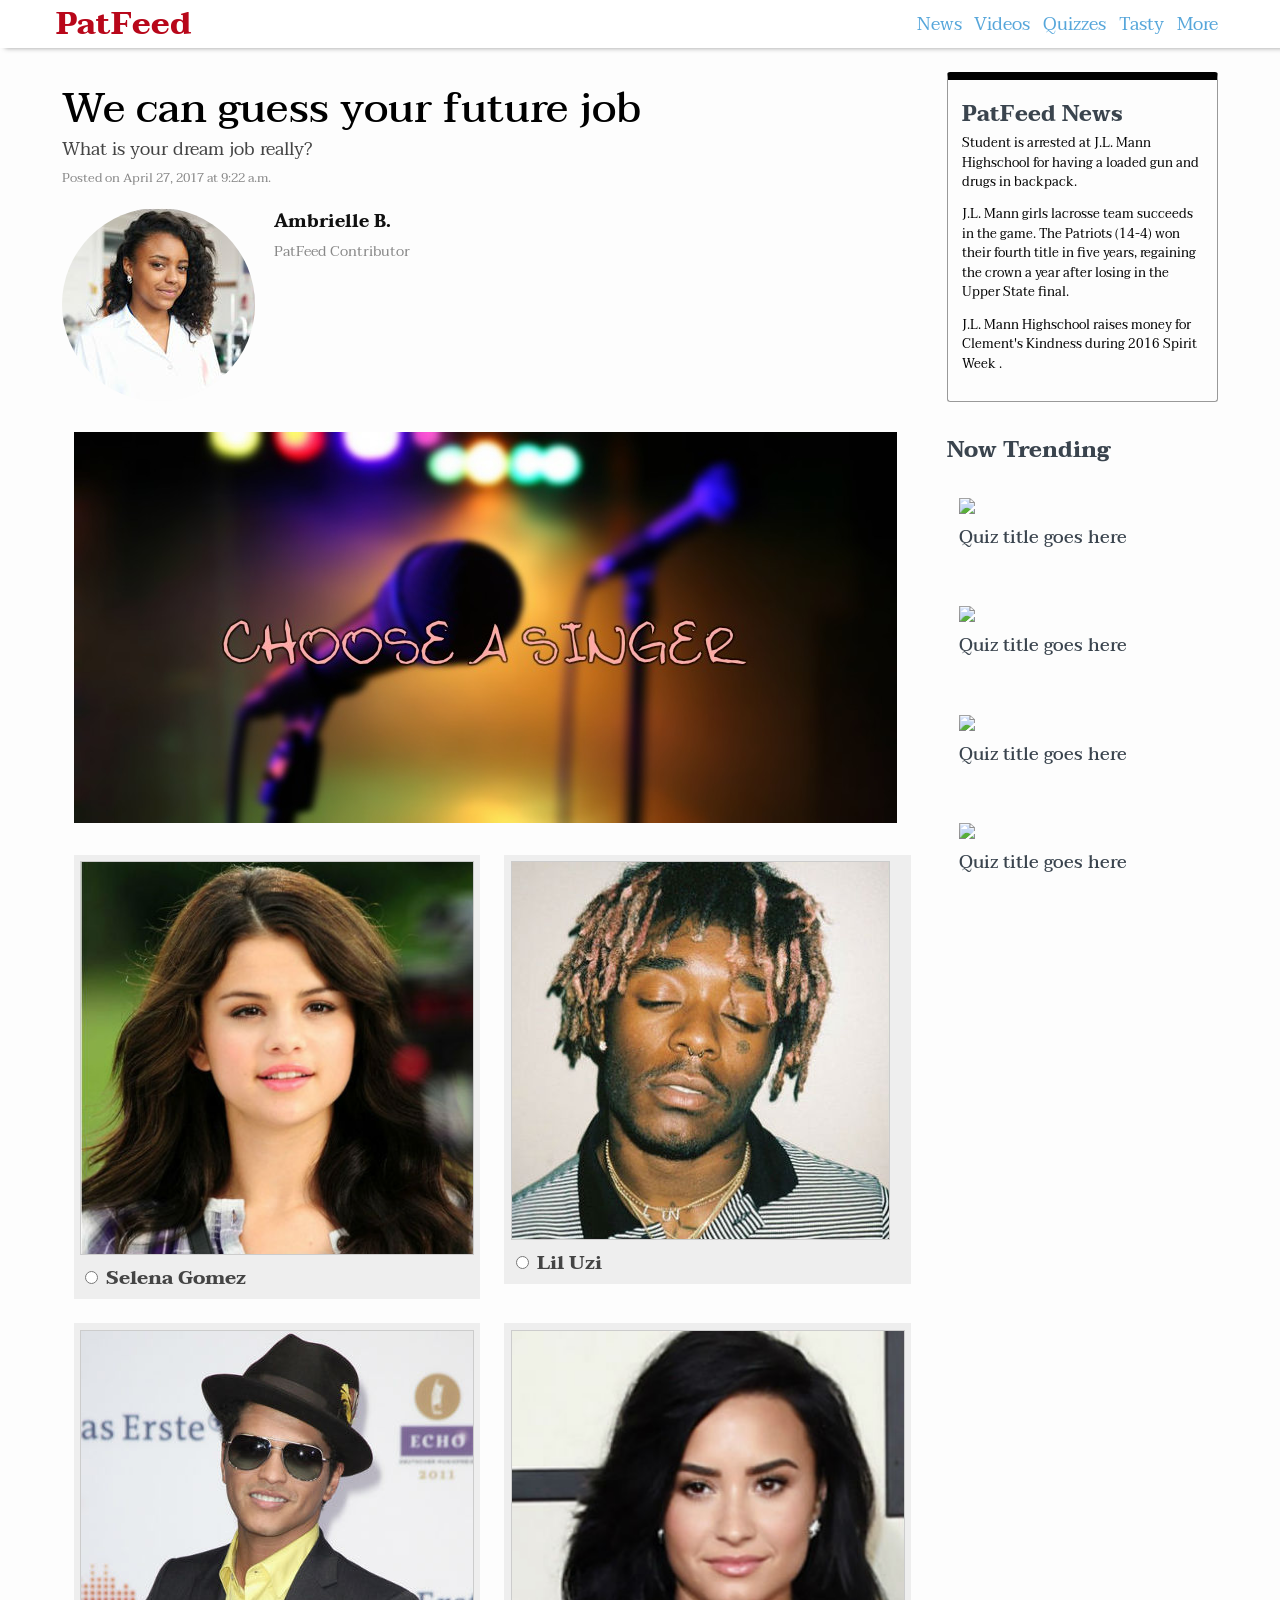
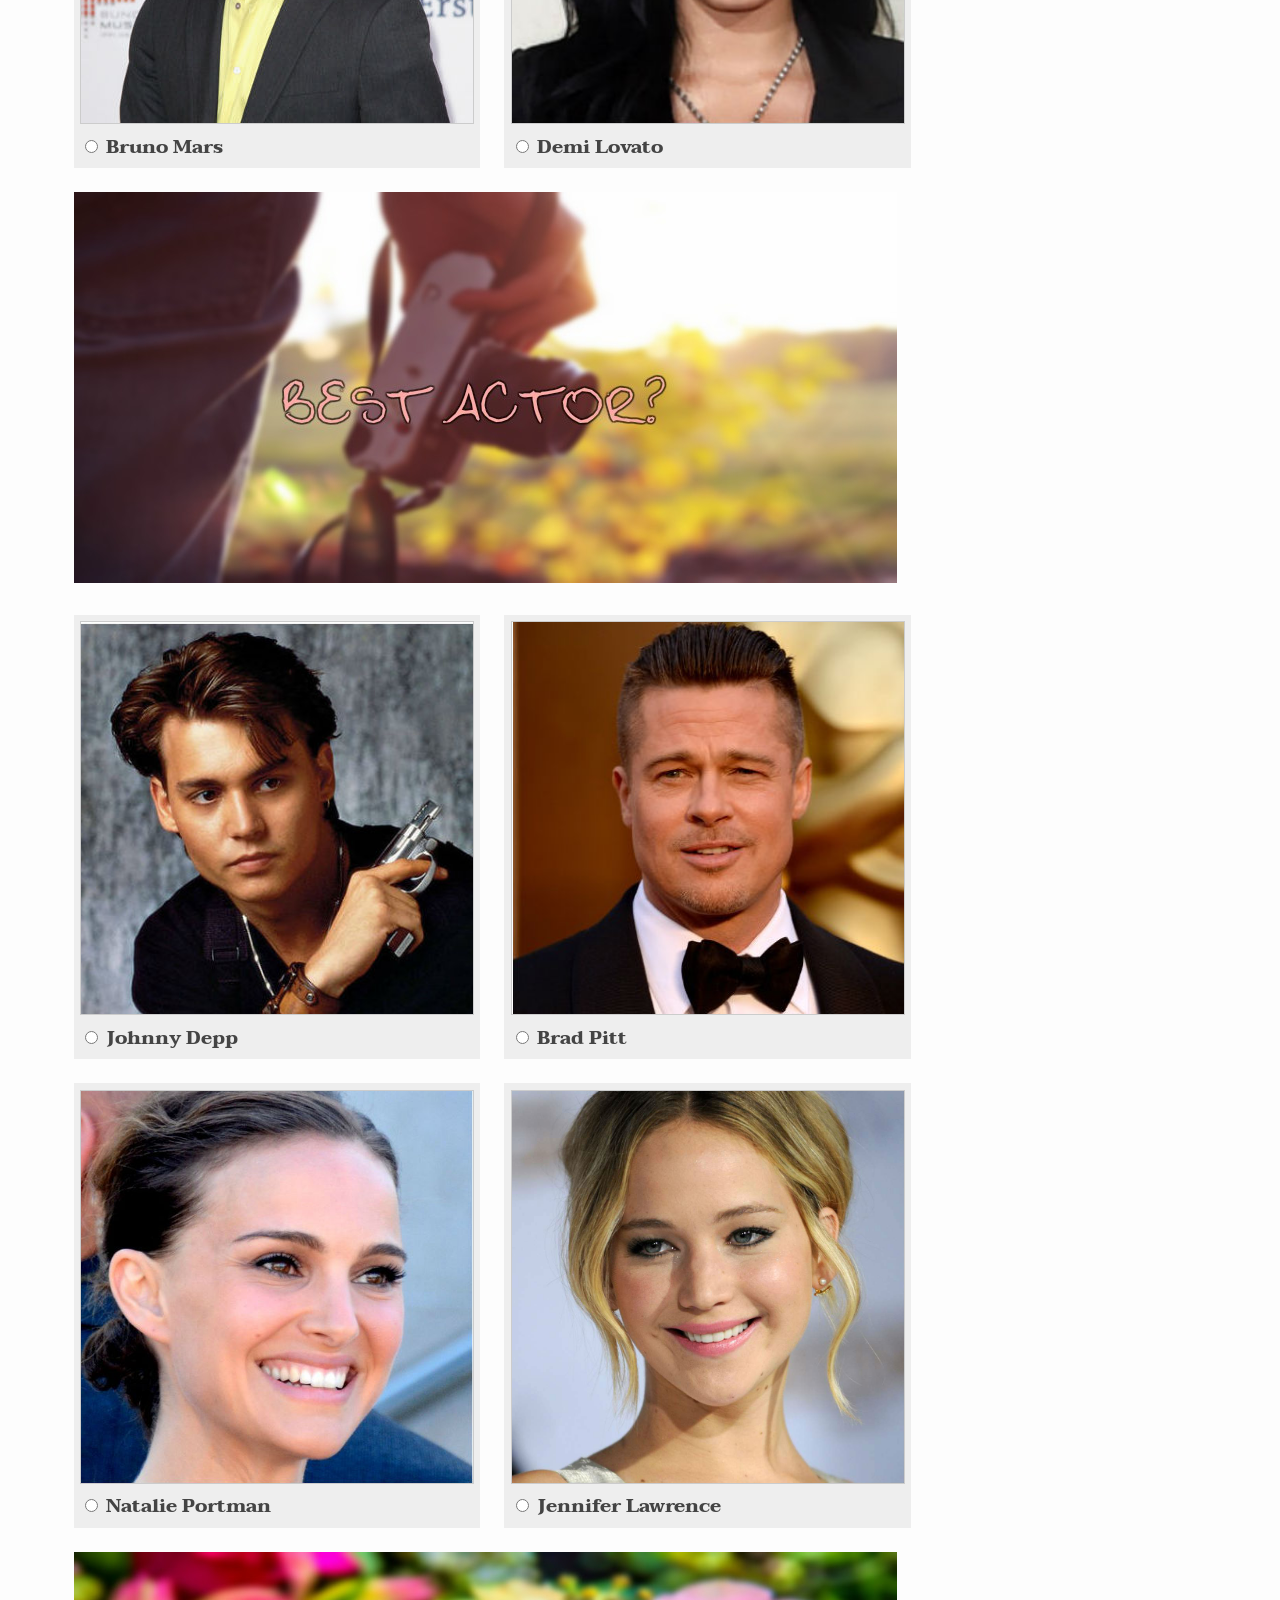
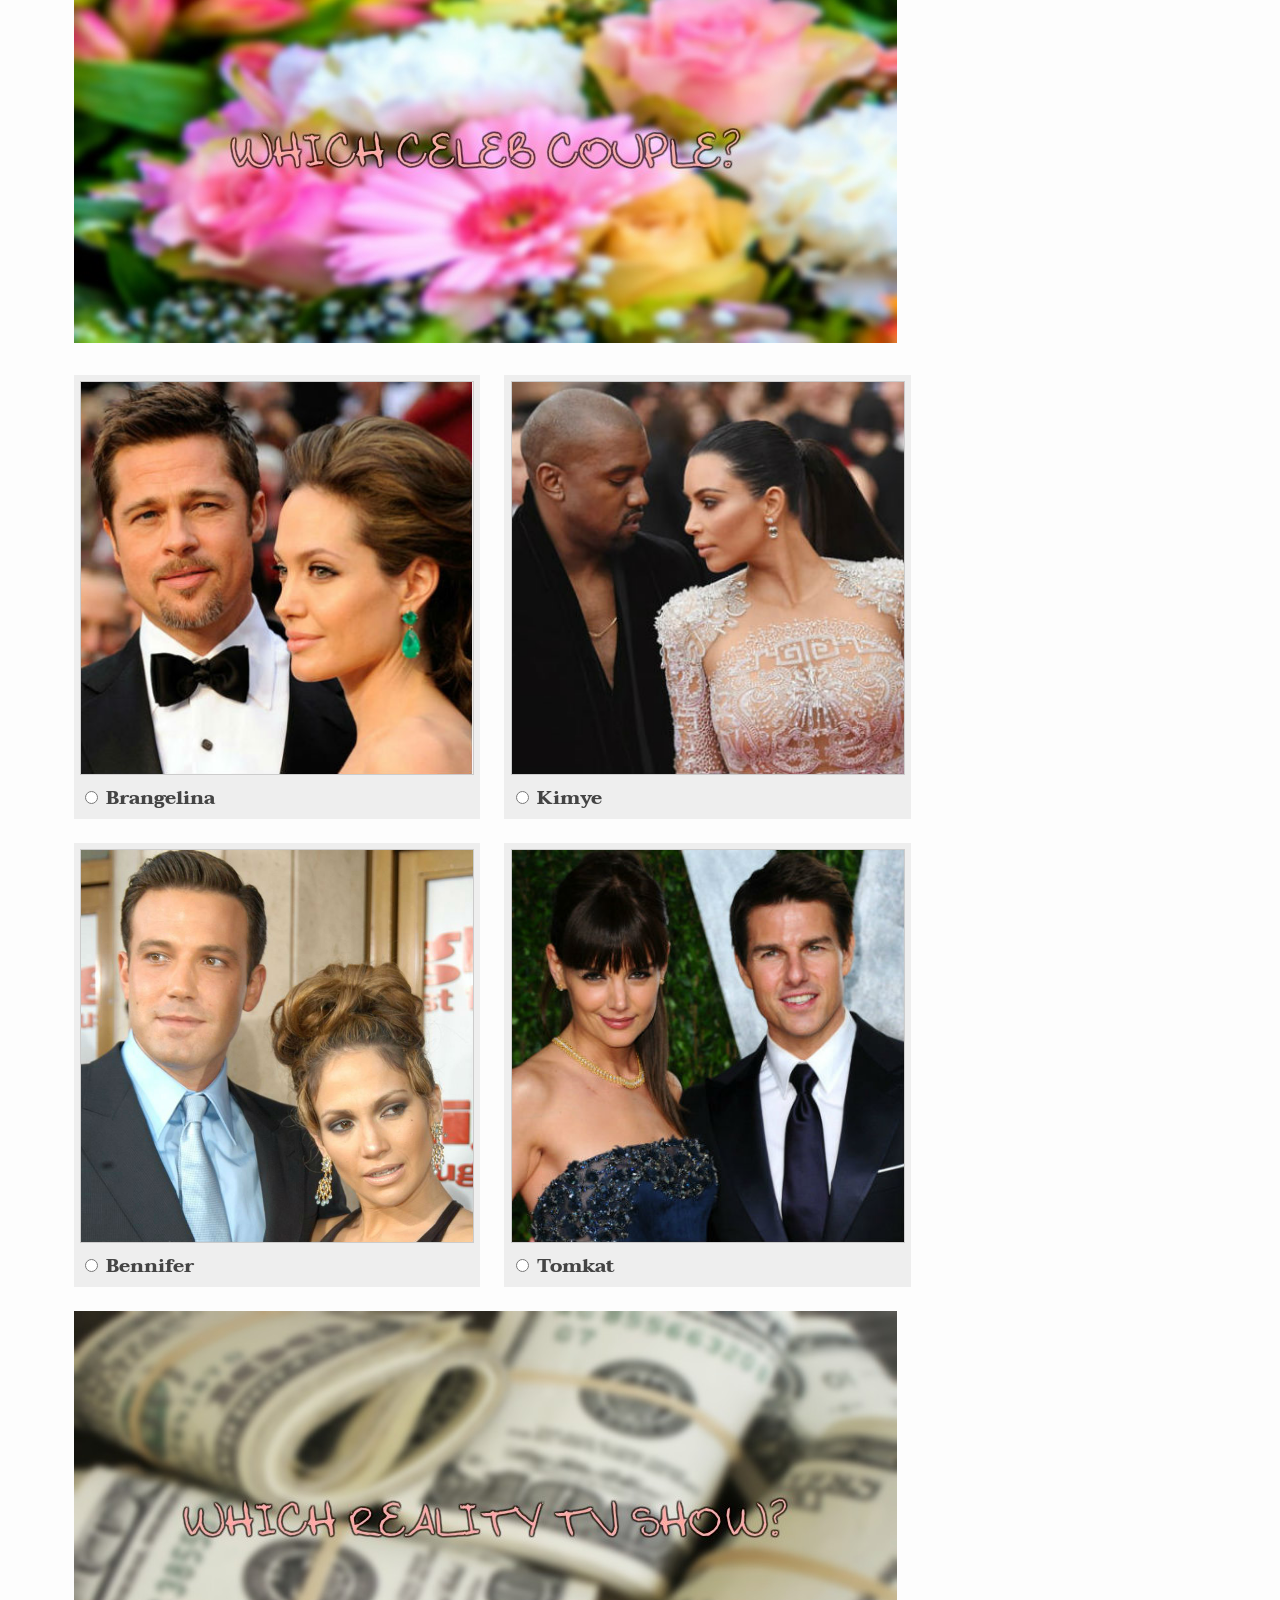
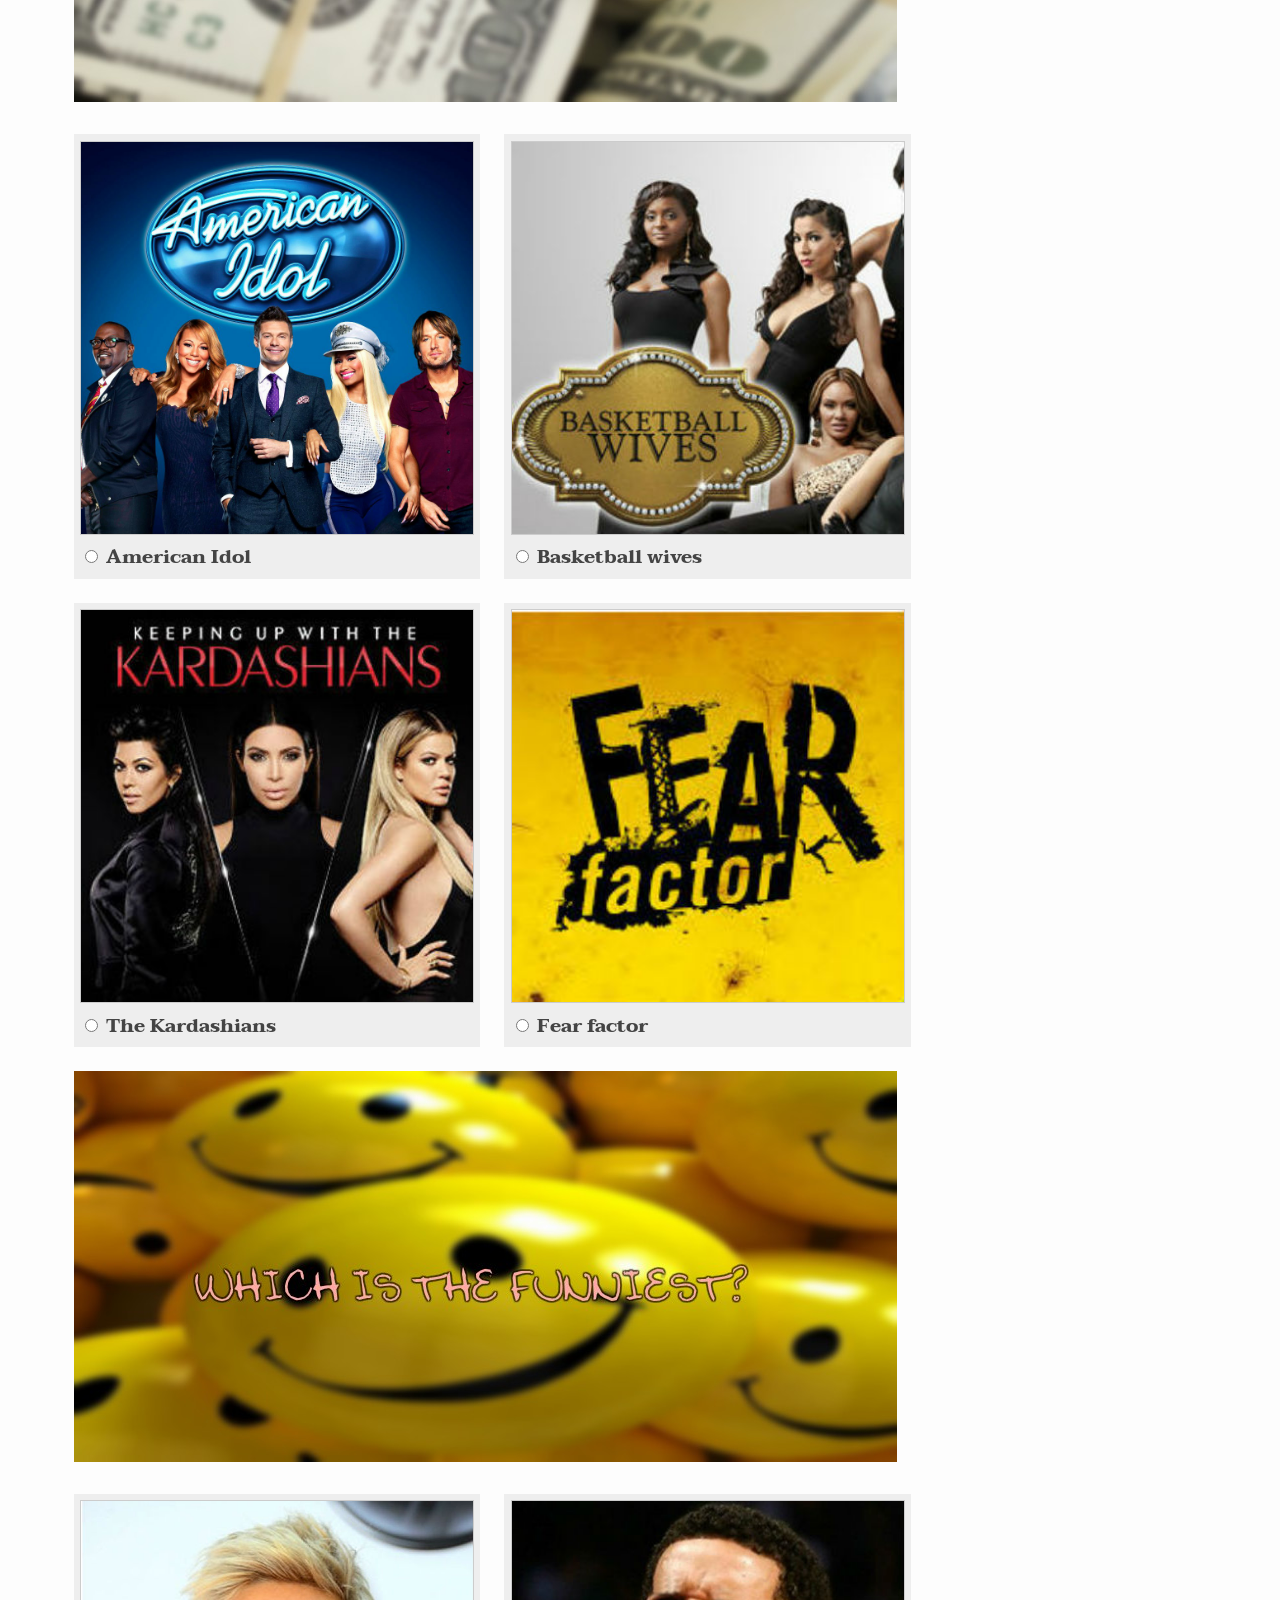
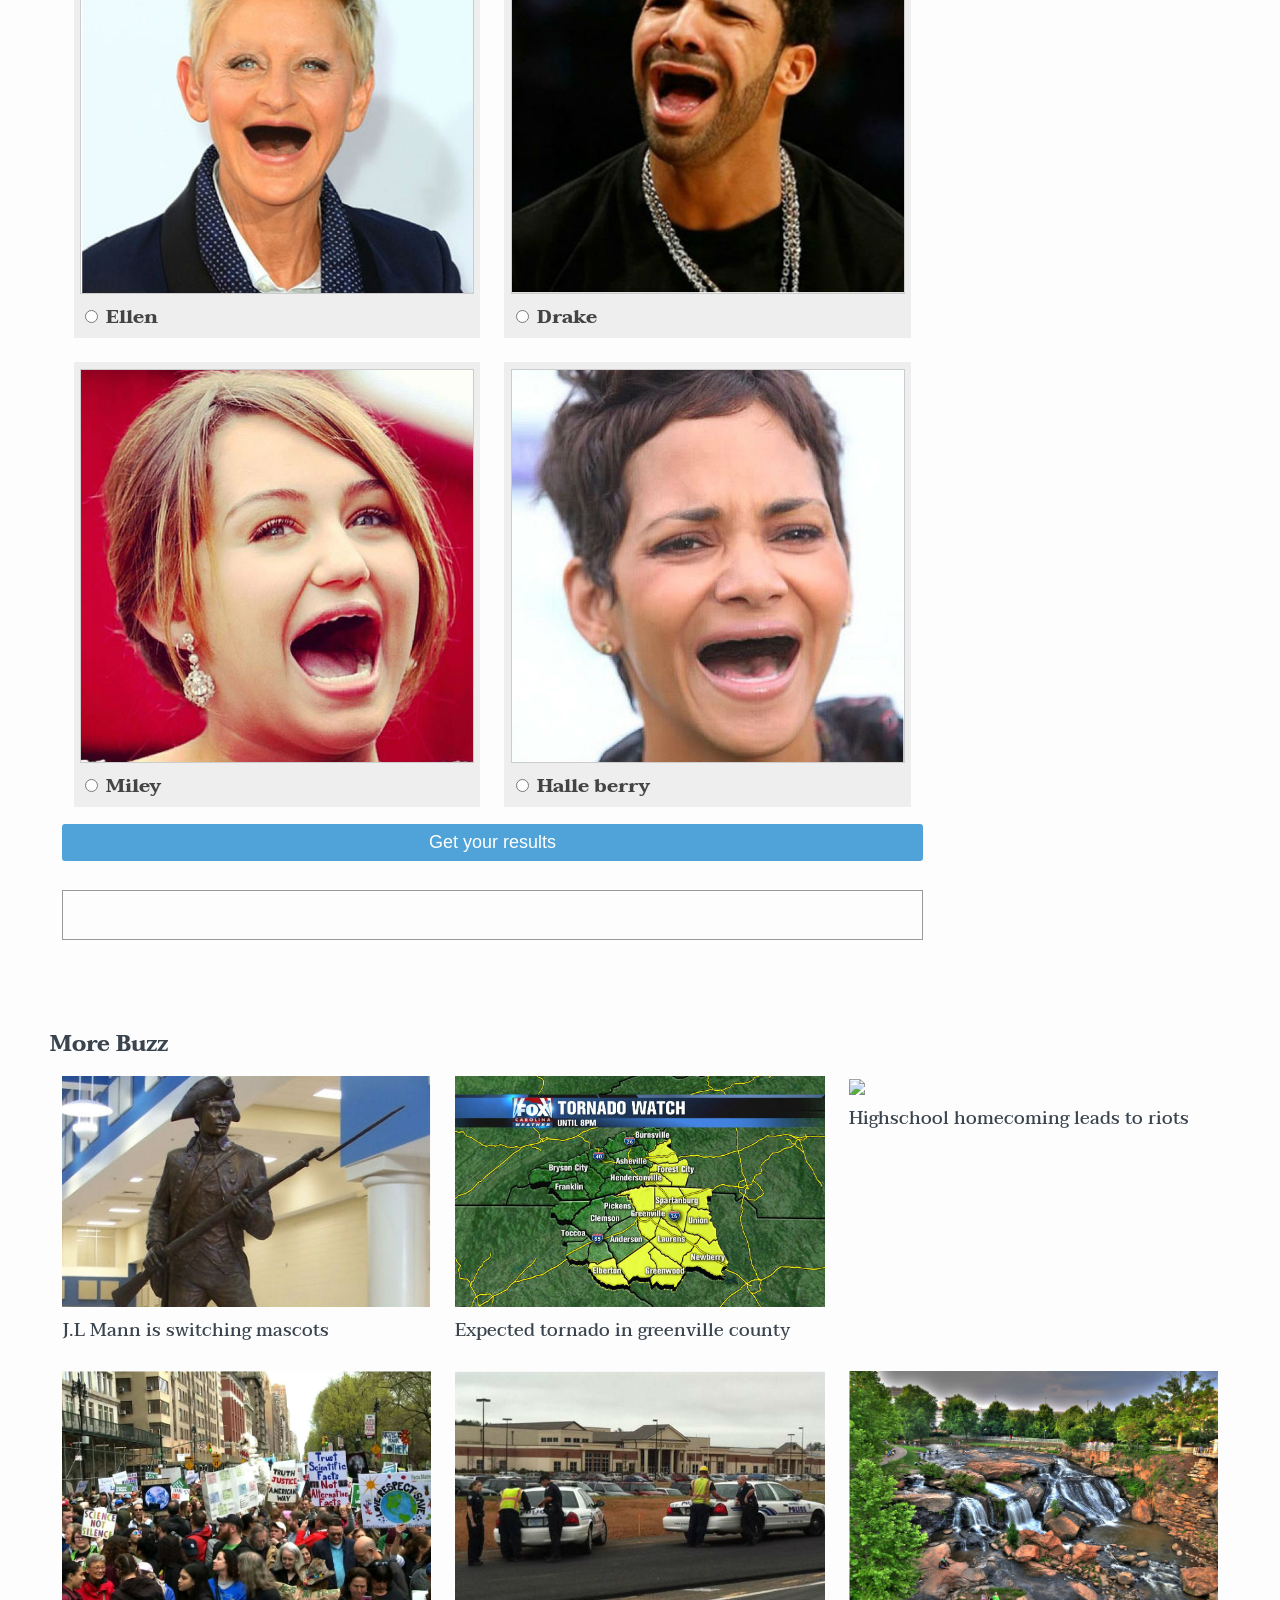
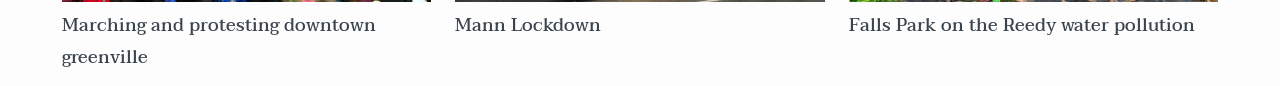
==== commit 79b49e56: "Add files via upload" ====
--- a/index.html
+++ b/index.html
@@ -12,6 +12,7 @@
   <!-- styles -->
   <link rel="stylesheet" href="css/odin-0.10.4.css">
   <link rel="stylesheet" href="css/main.css">
+  <link href="https://fonts.googleapis.com/css?family=Taviraj" rel="stylesheet">
 </head>
 
 <body>
--- a/css/main.css
+++ b/css/main.css
@@ -1,7 +1,7 @@
 /*** sectioning elements ***/
 
 body {
-  font-family: sans-serif;
+  font-family:'Taviraj', serif;
   margin-top: 60px;
 }
 
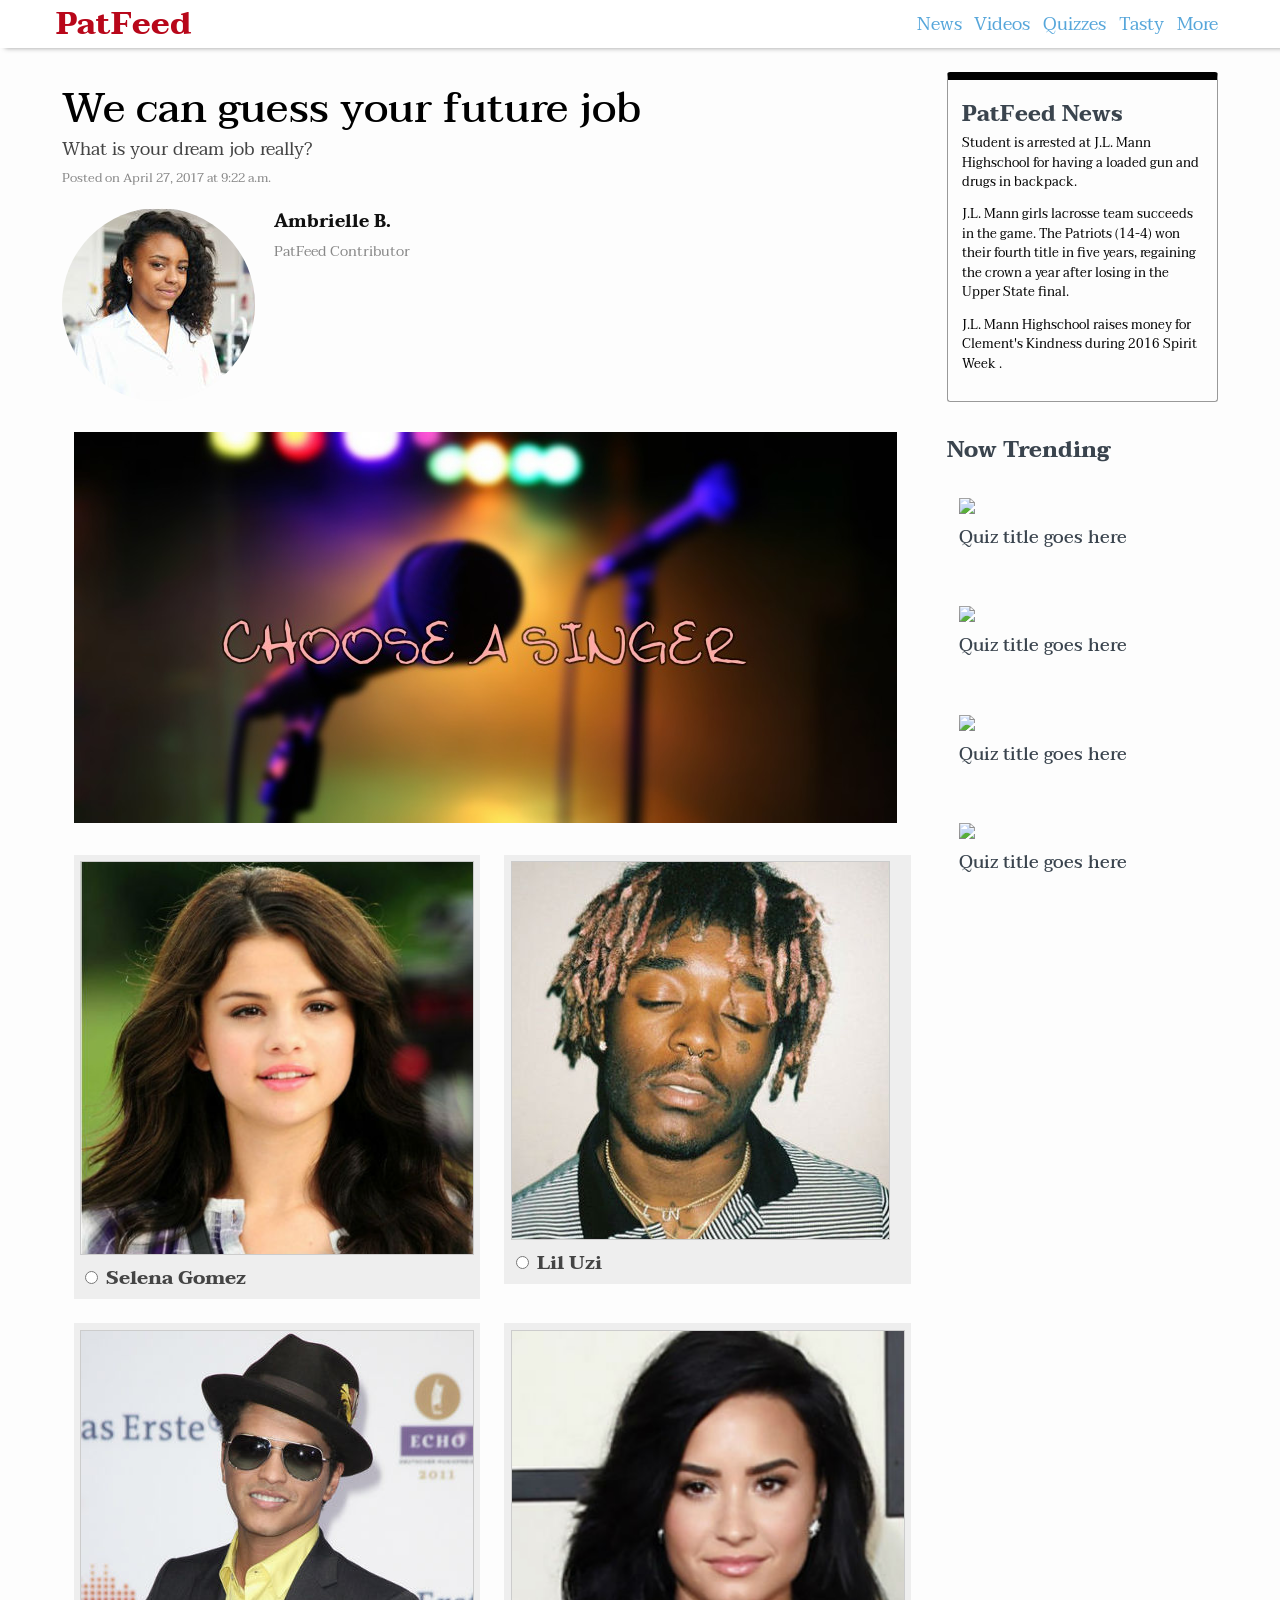
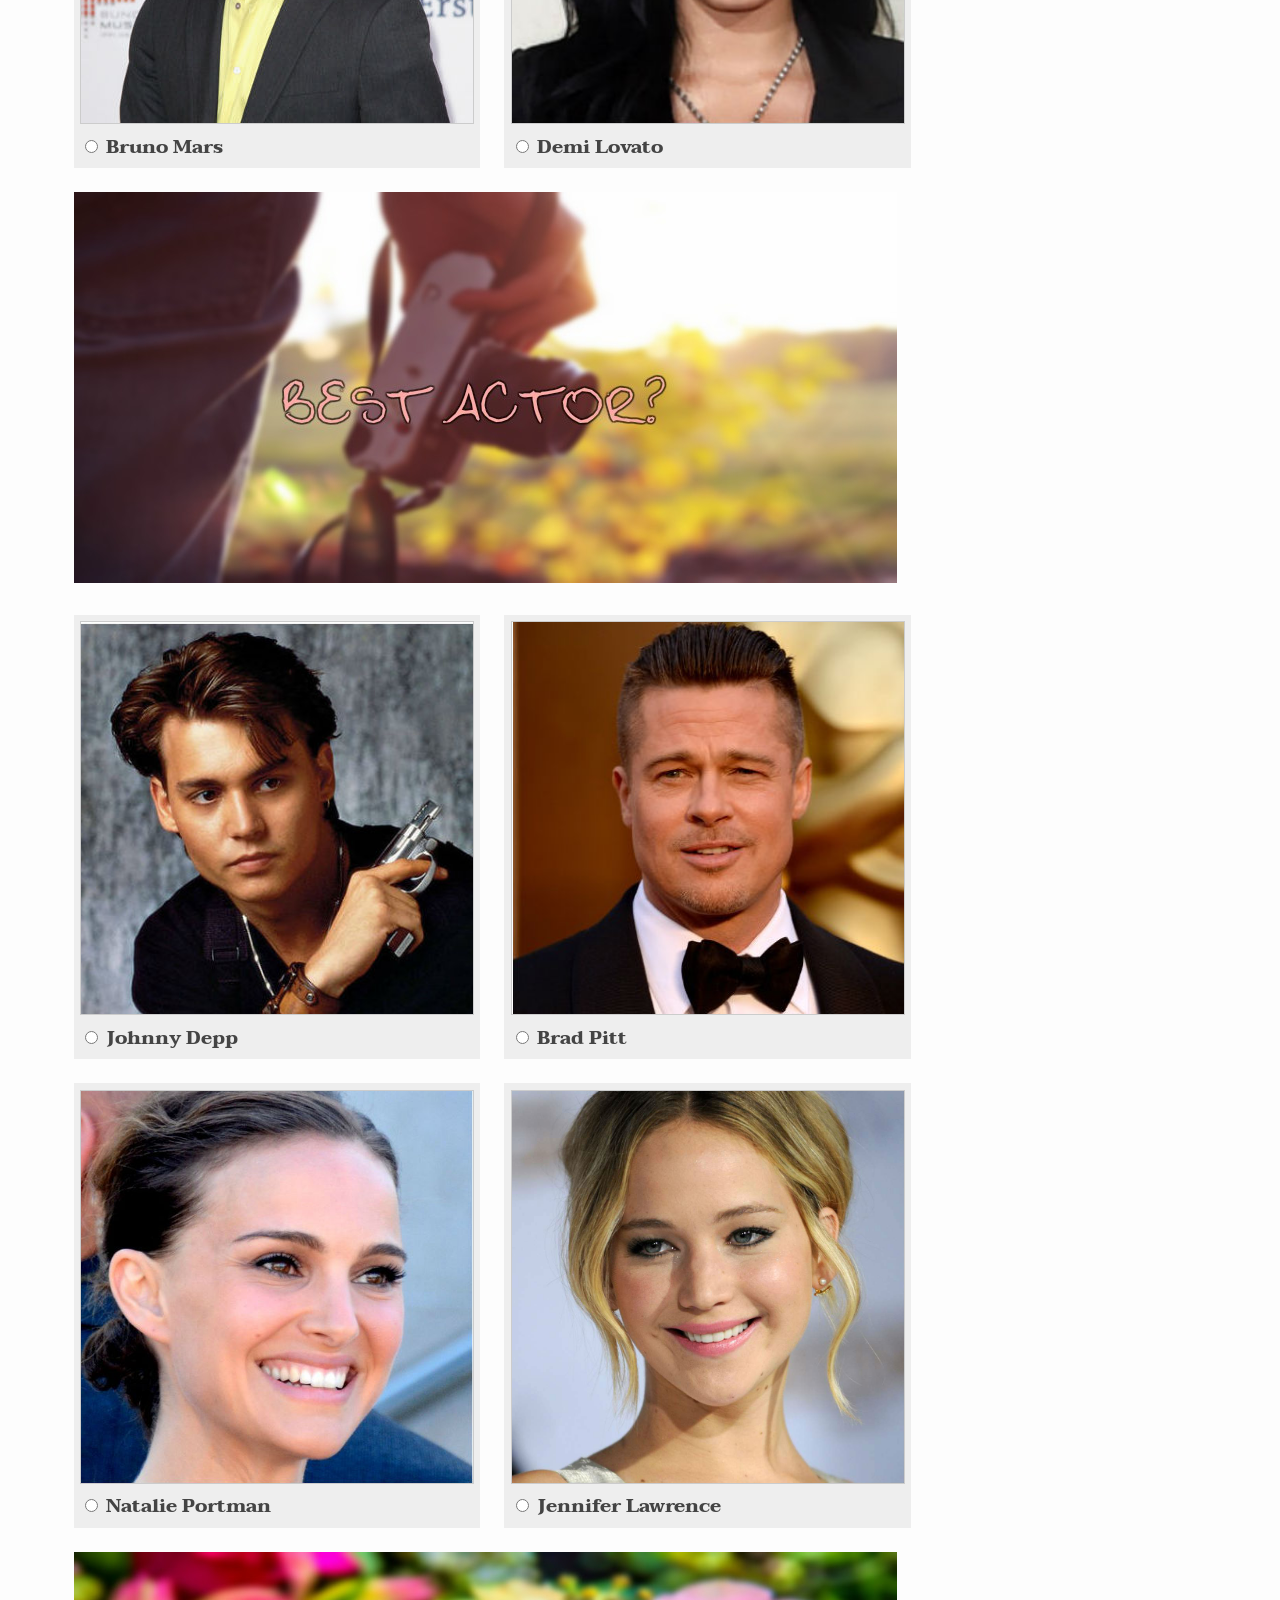
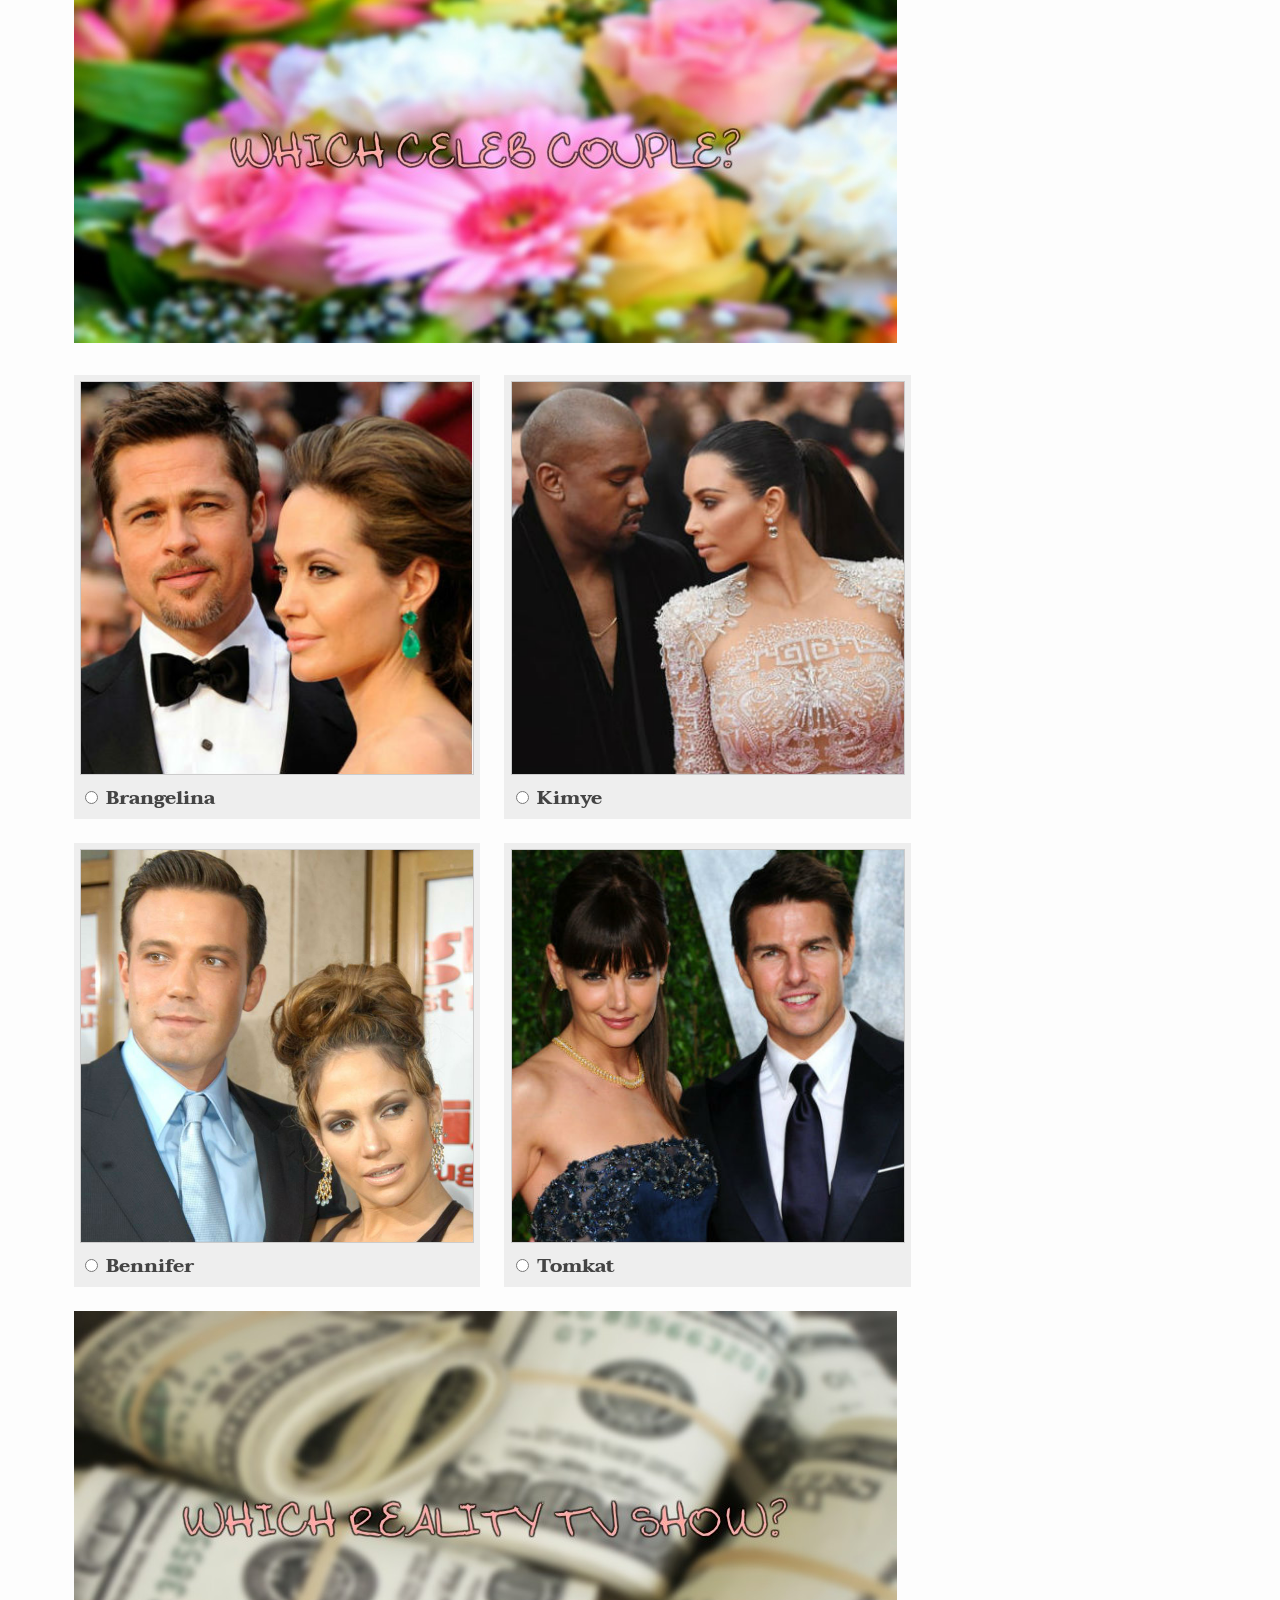
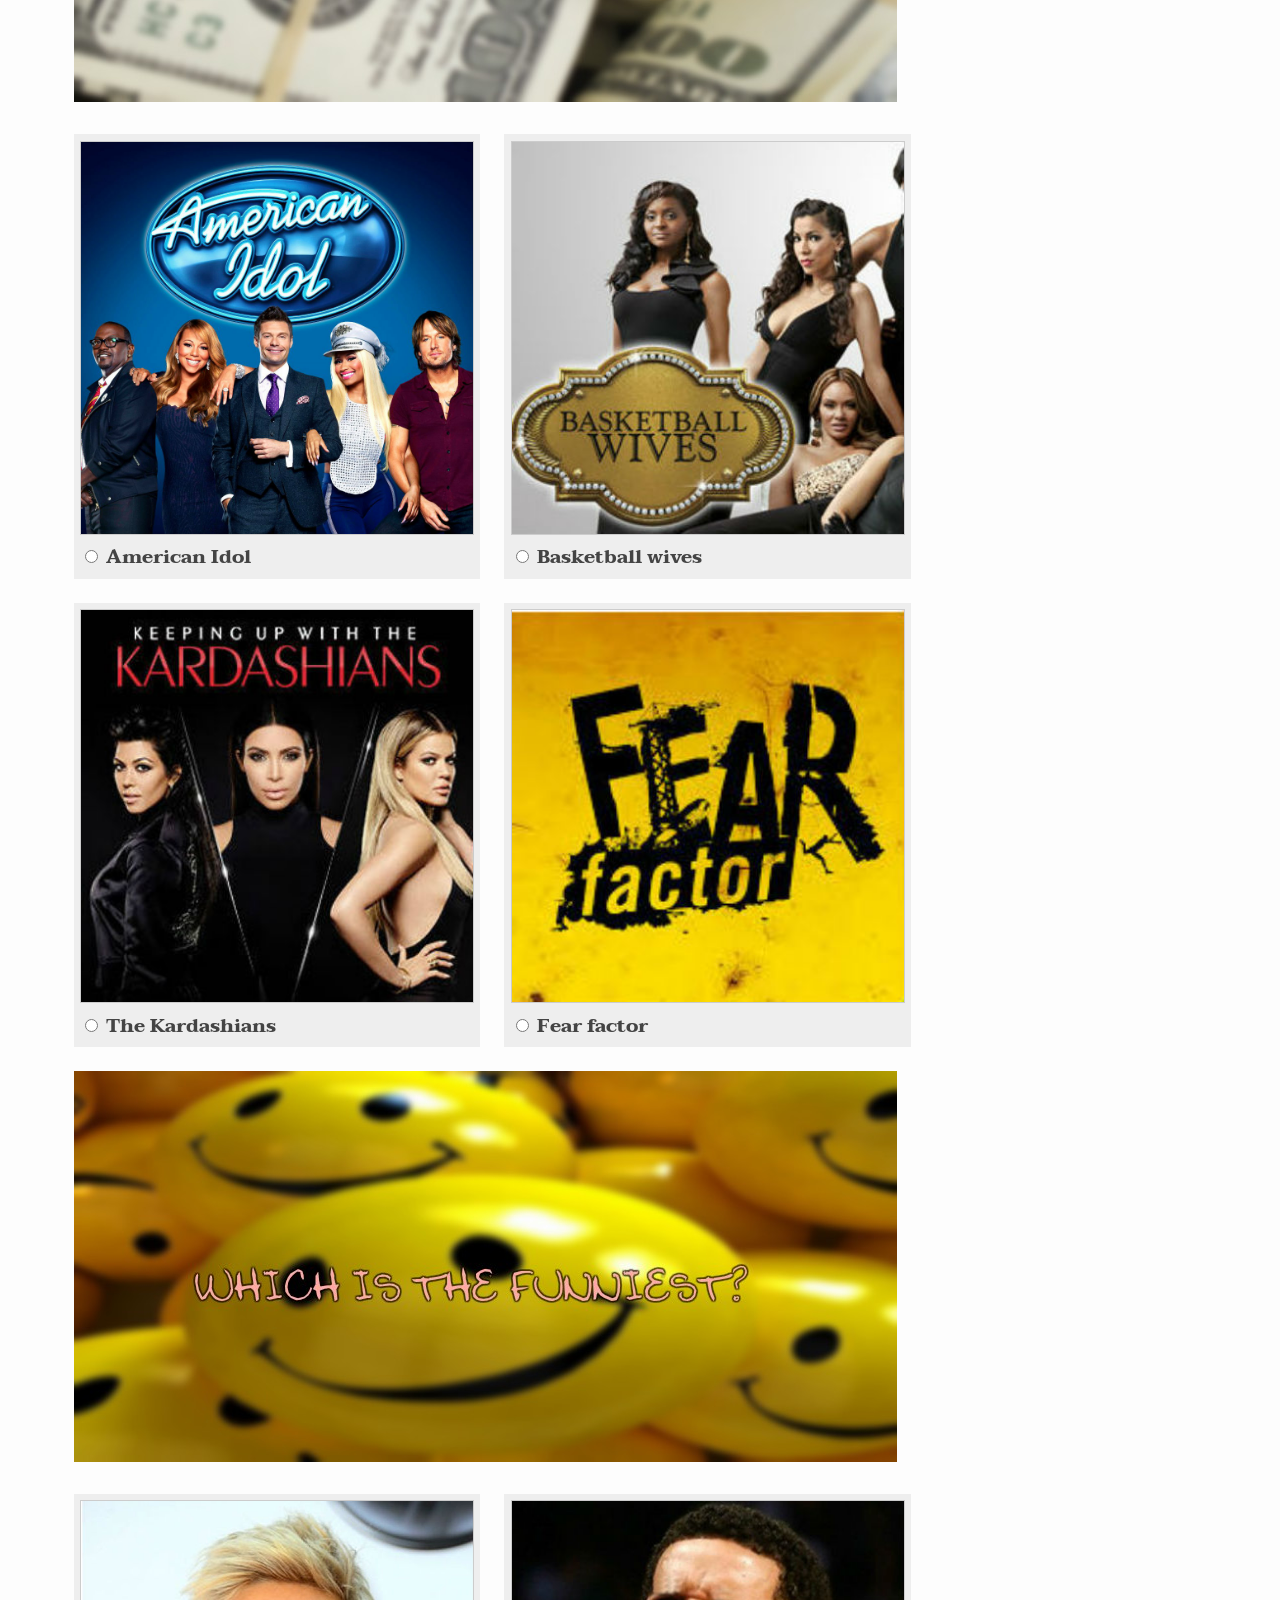
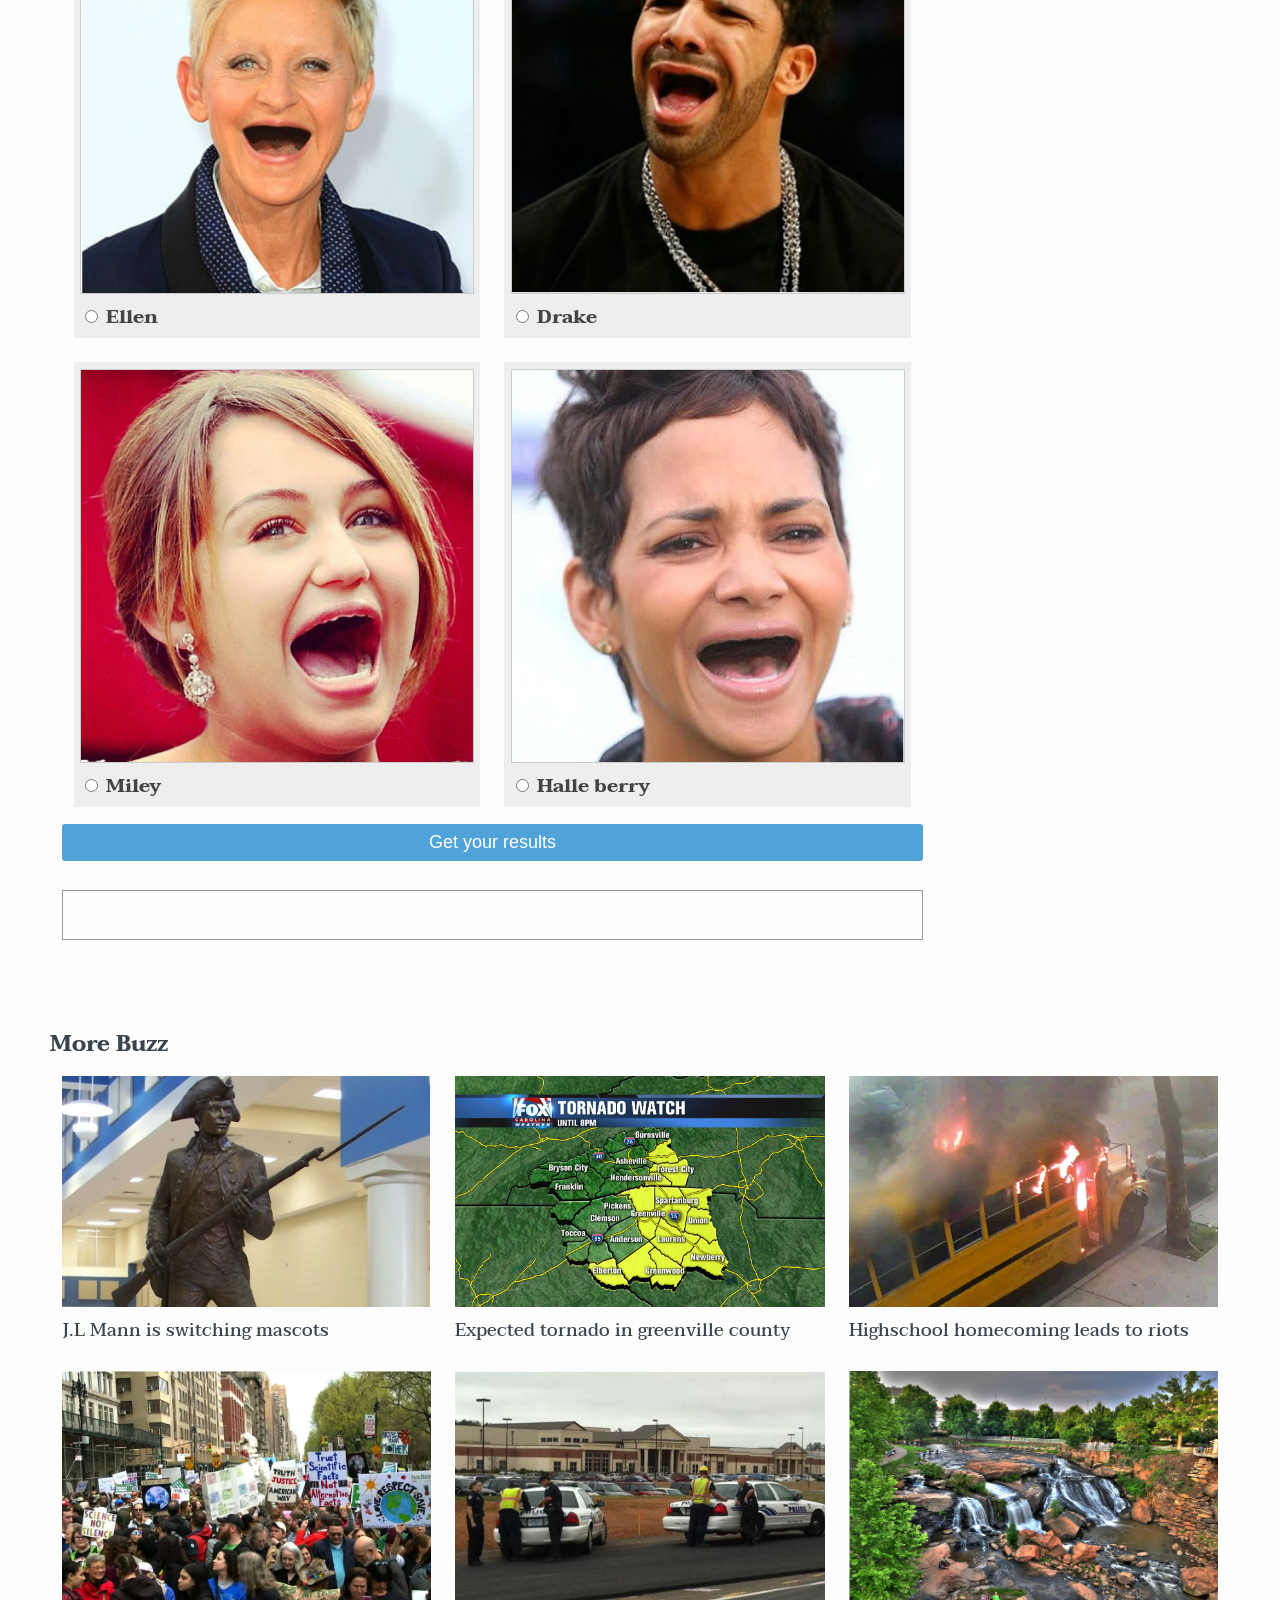
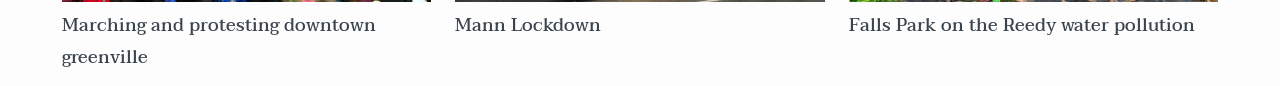
==== commit ac401bd9: "Add files via upload" ====
(no text change in the page or its own stylesheets)
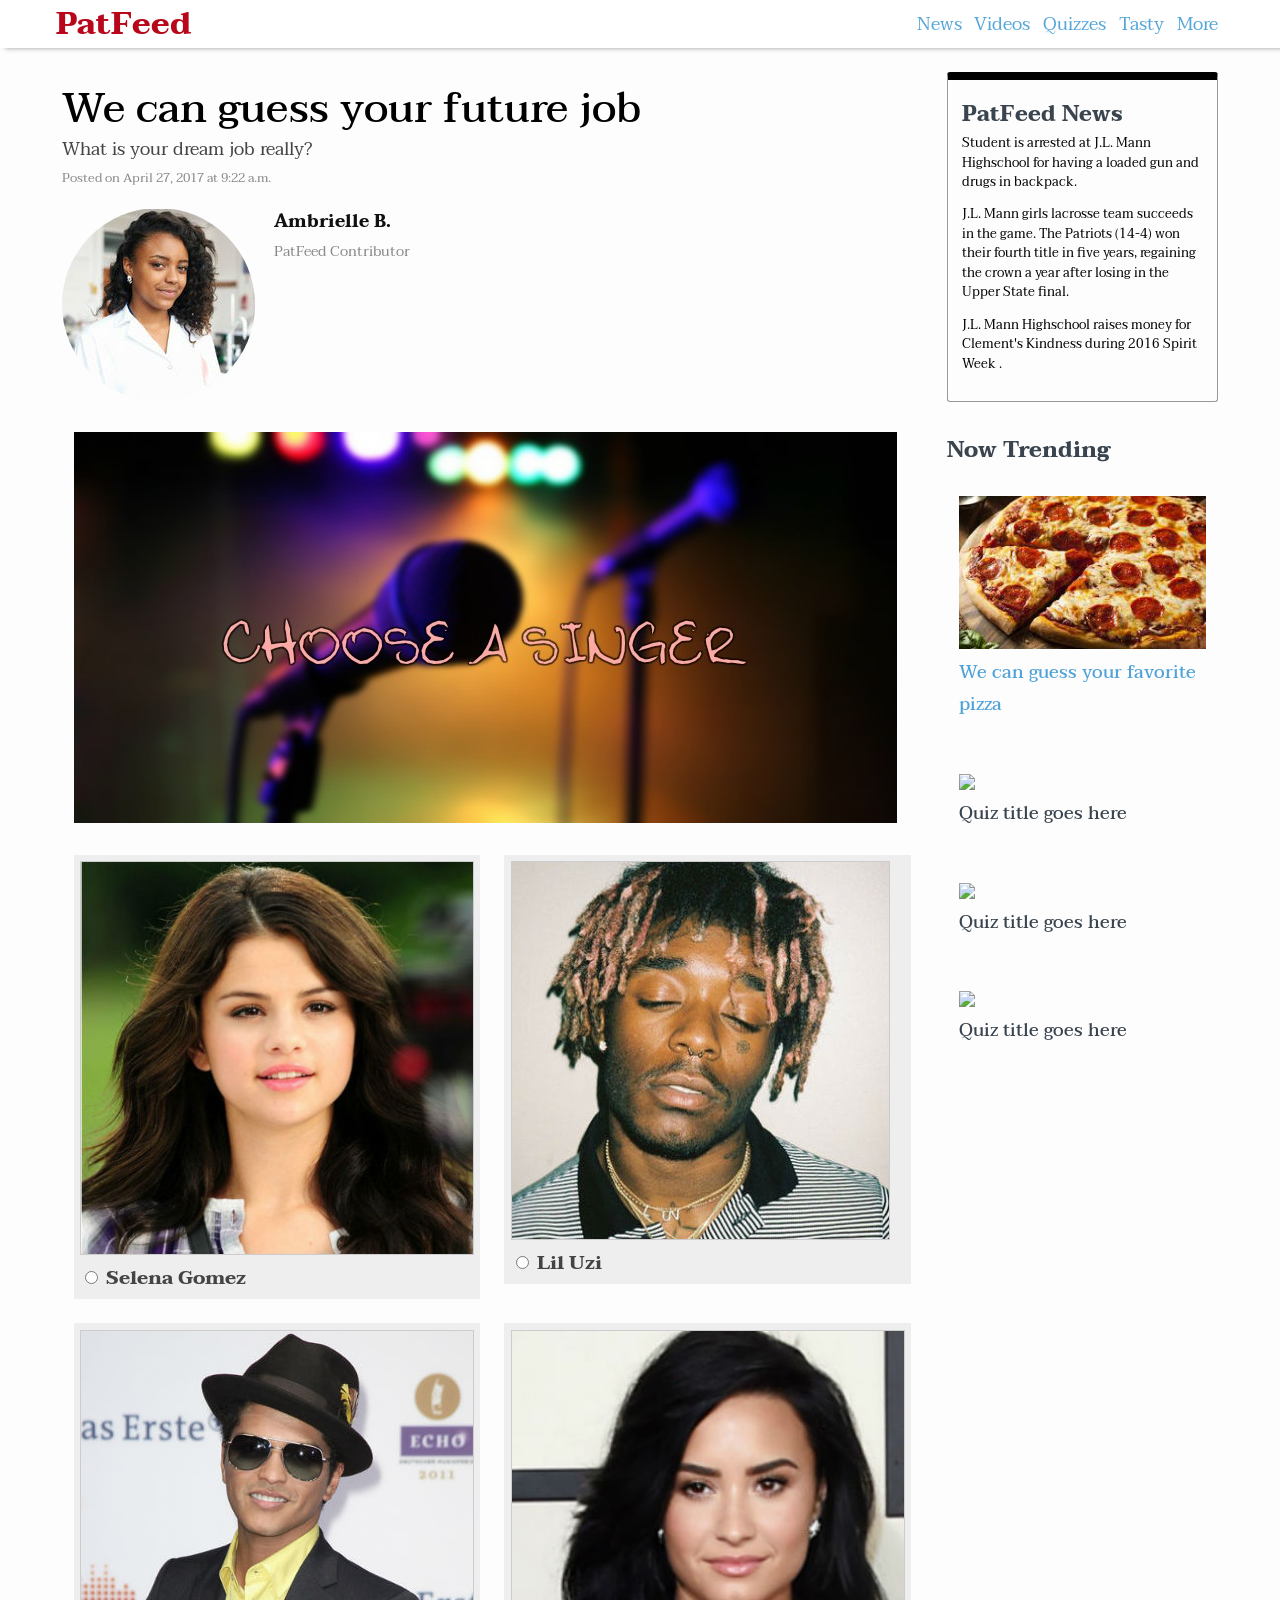
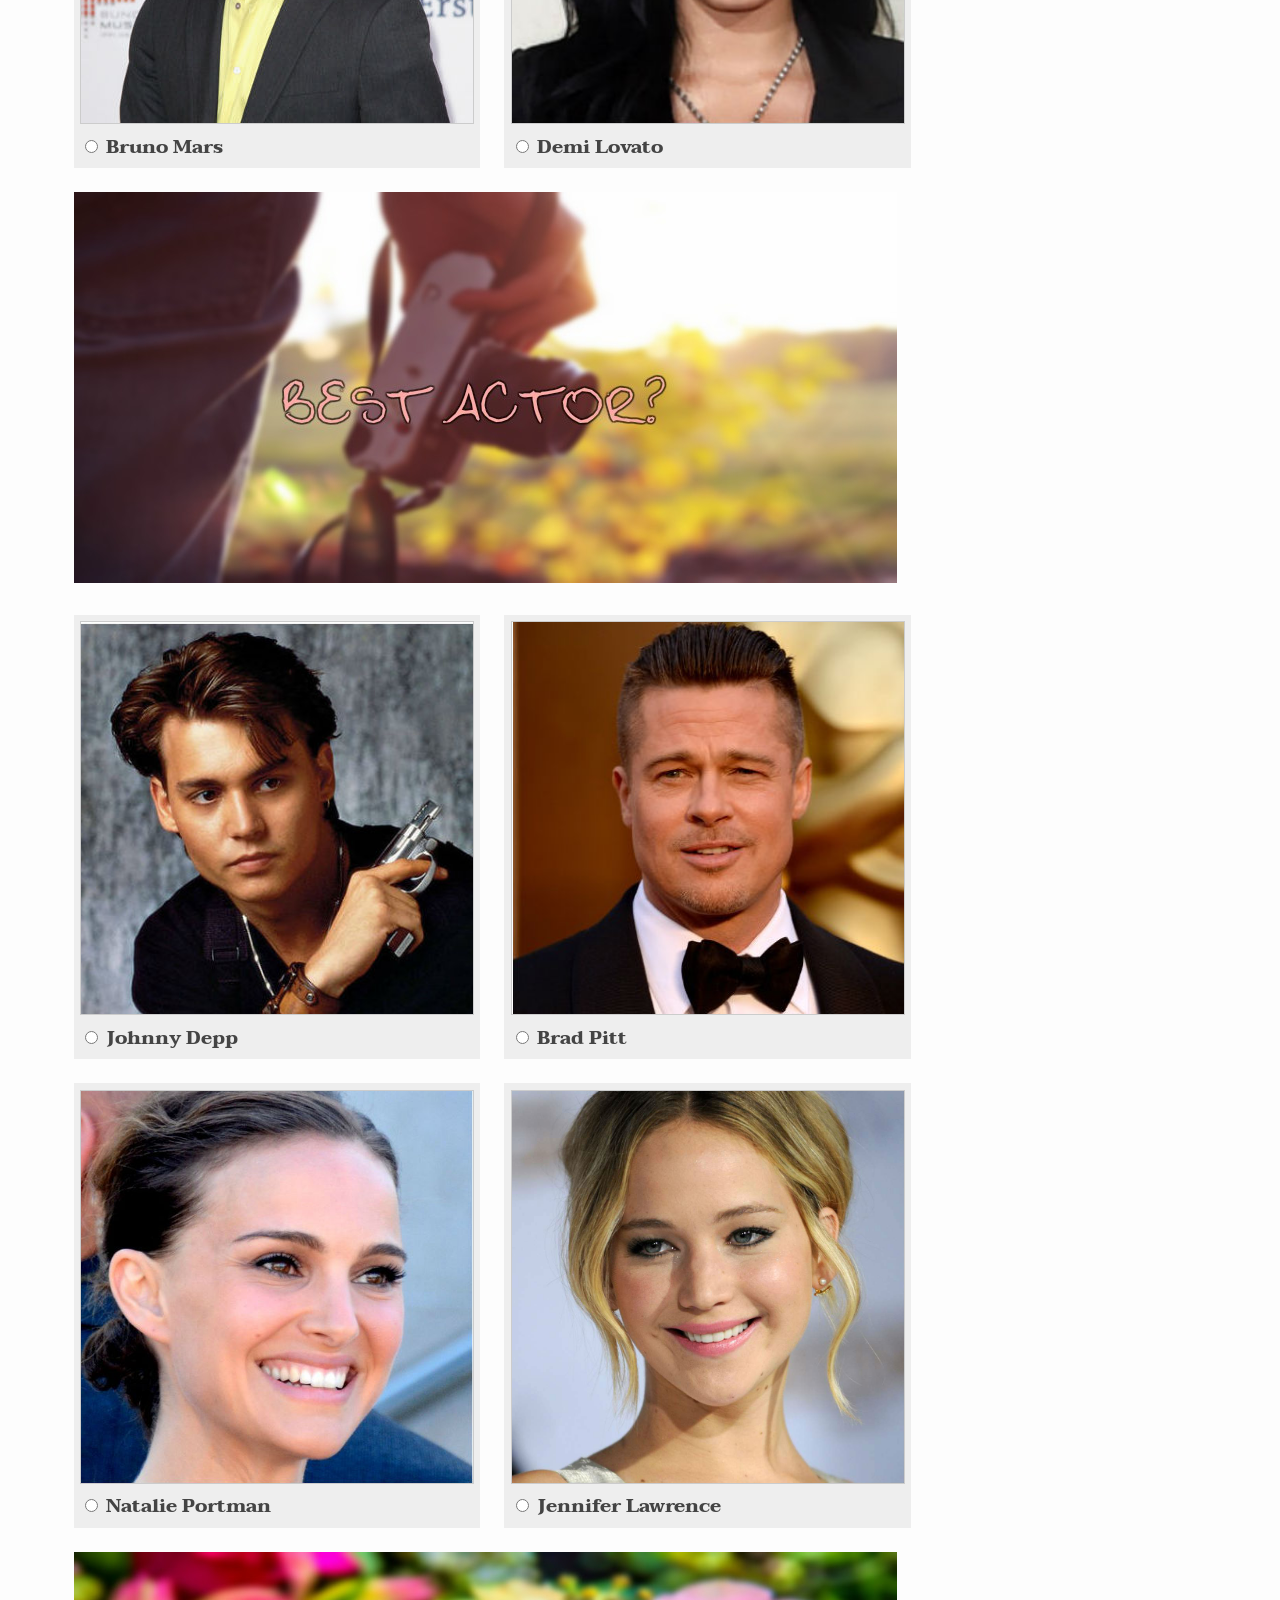
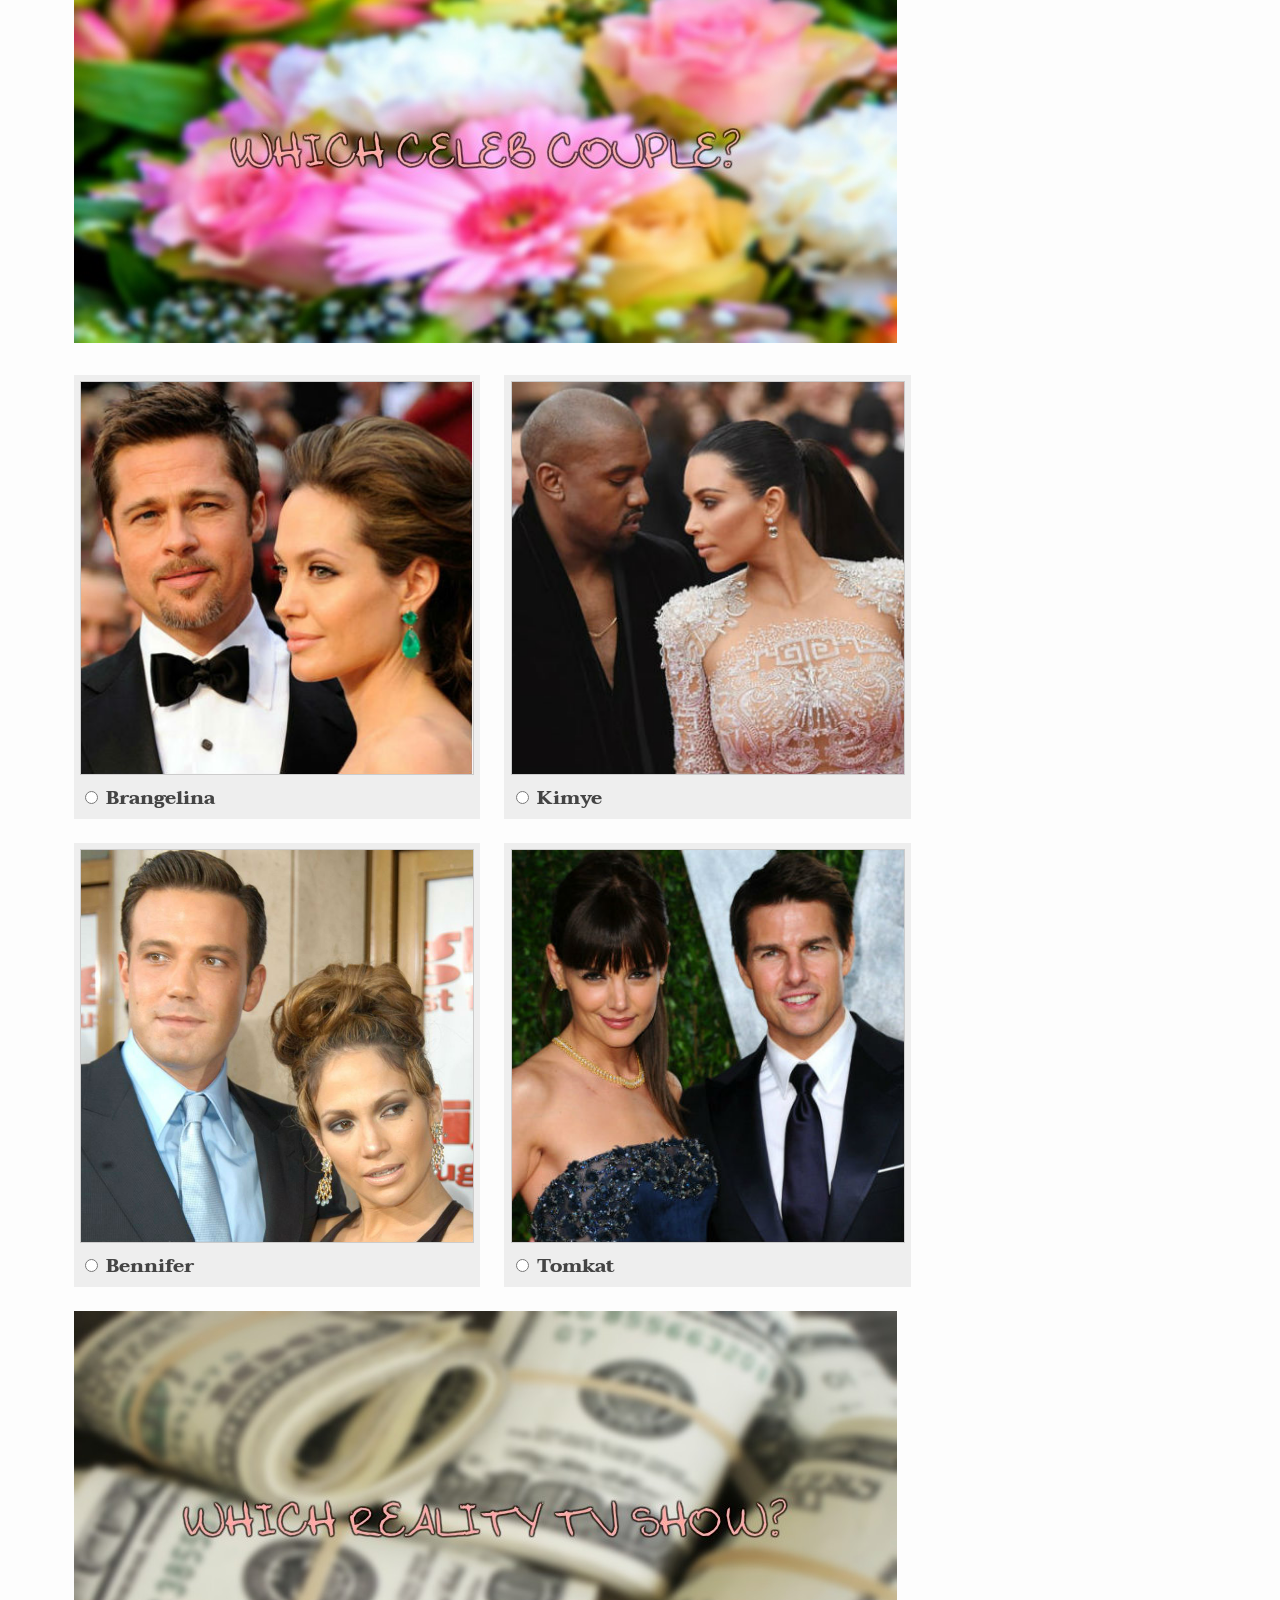
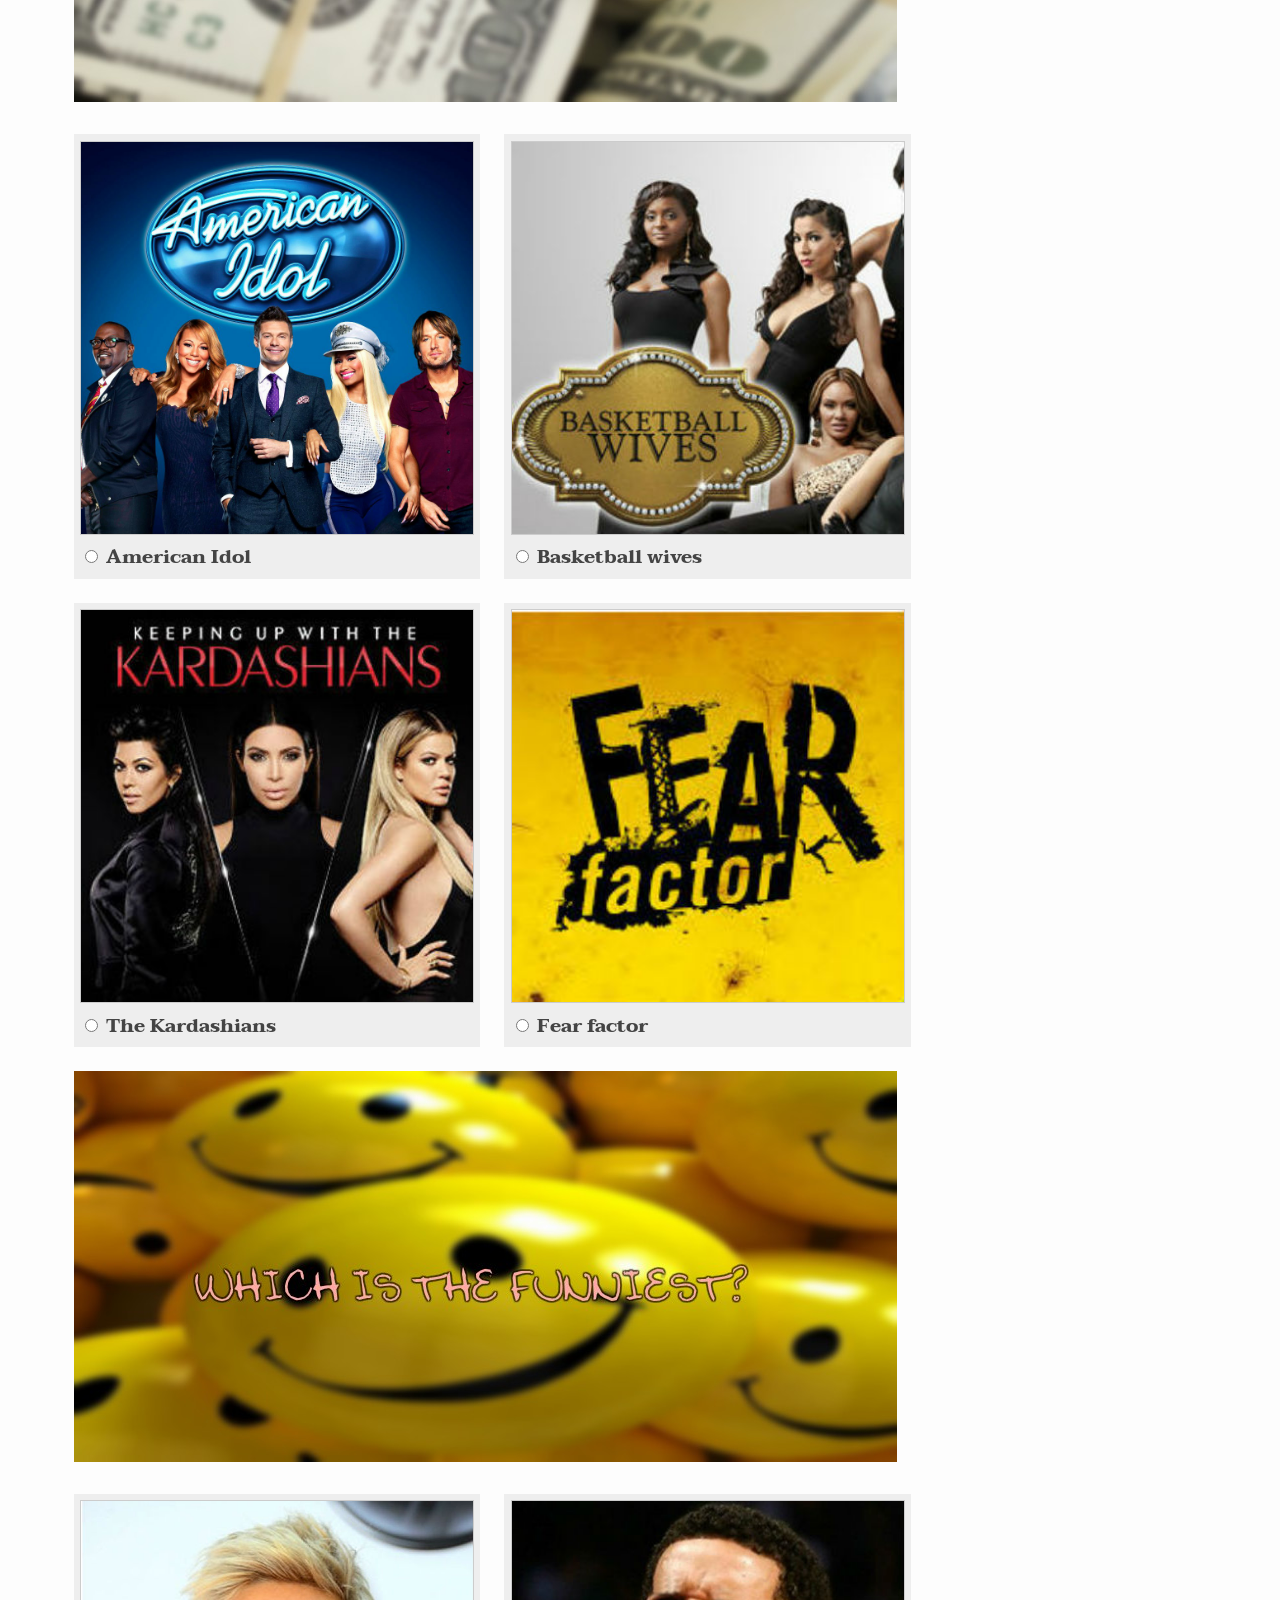
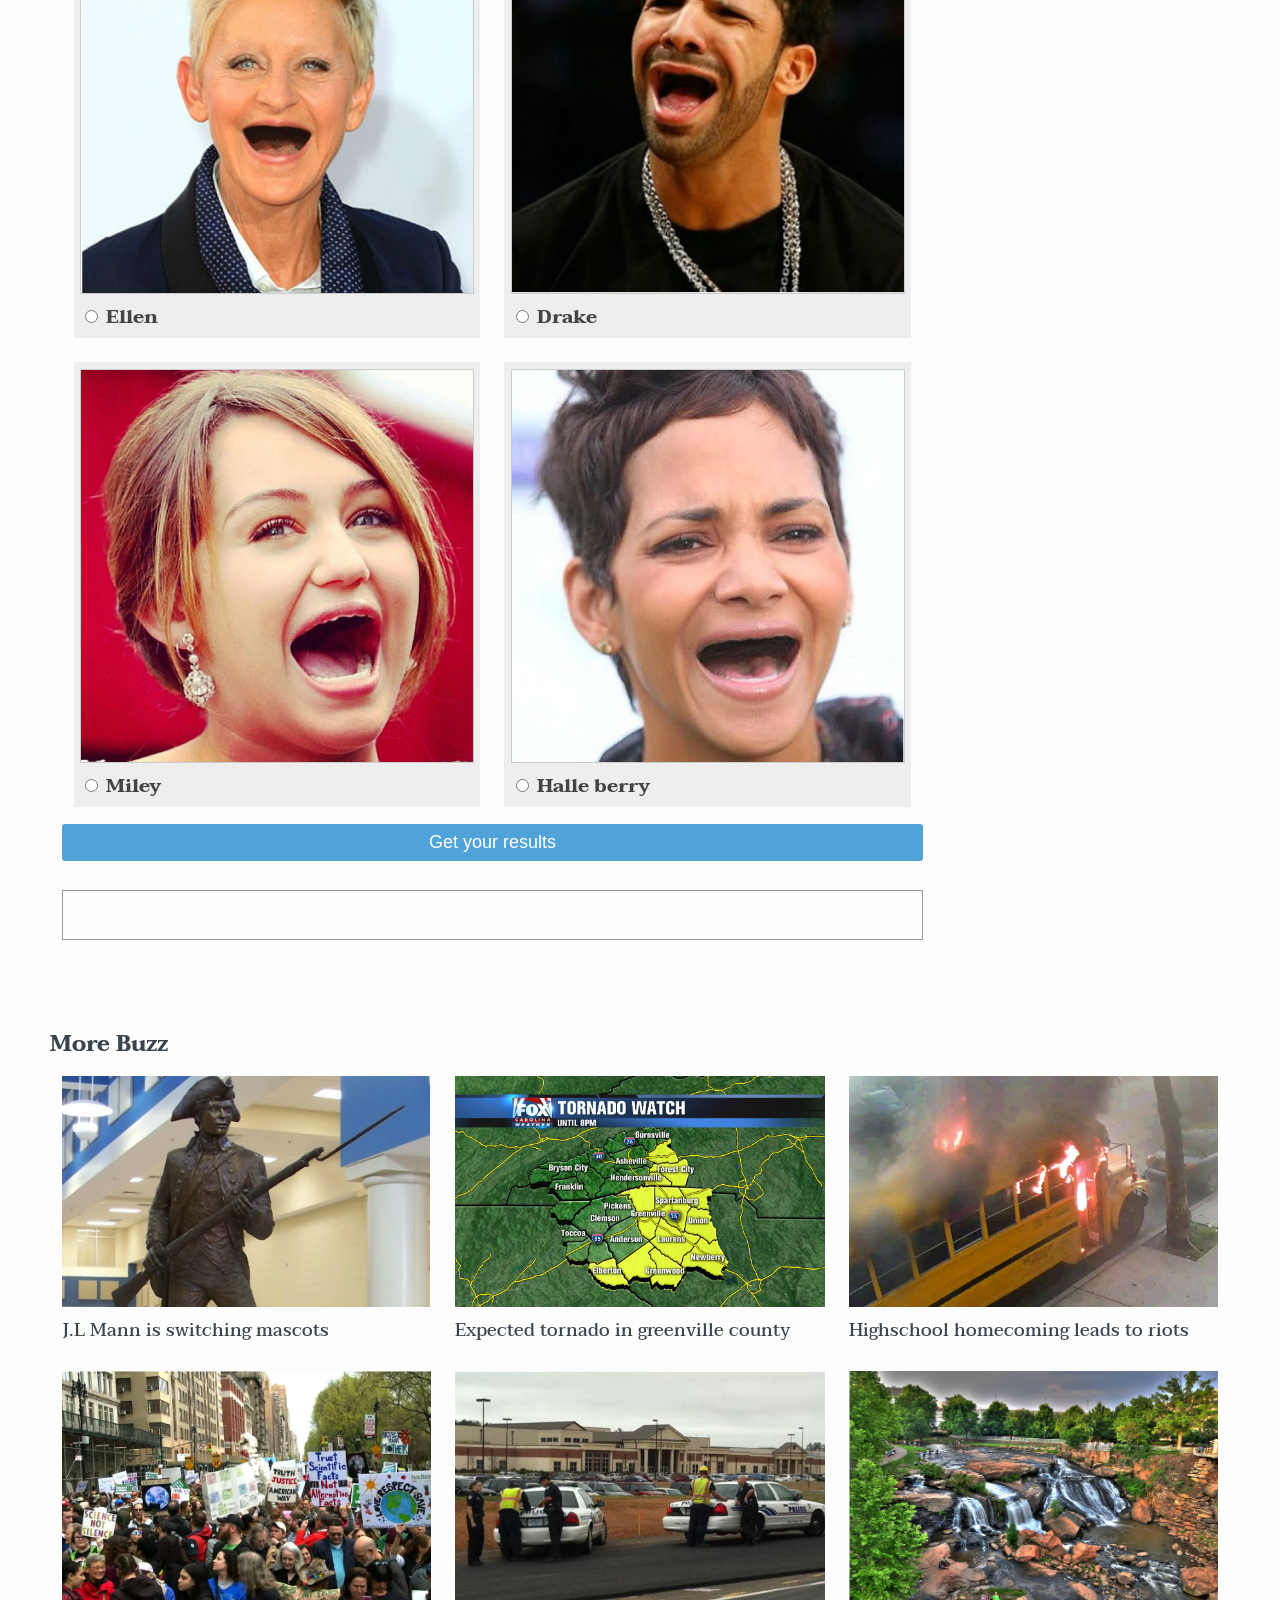
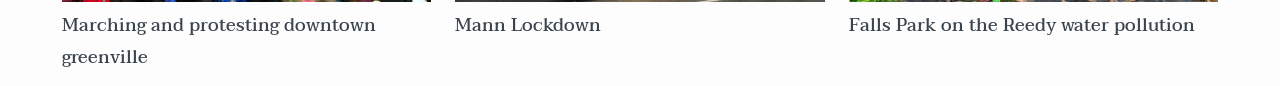
==== commit 3b8ebc13: "Add files via upload" ====
--- a/index.html
+++ b/index.html
@@ -305,8 +305,8 @@
 
           <div class="row">
             <div class="quiz-link">
-              <img src="https://dummyimage.com/400x250/aaa/fff">
-              <h4>Quiz title goes here</h4>
+              <img src="img2/pep.jpg">
+              <h4><a href="pizza.html"> We can guess your favorite pizza</a></h4>
             </div>
 
             <div class="quiz-link">
